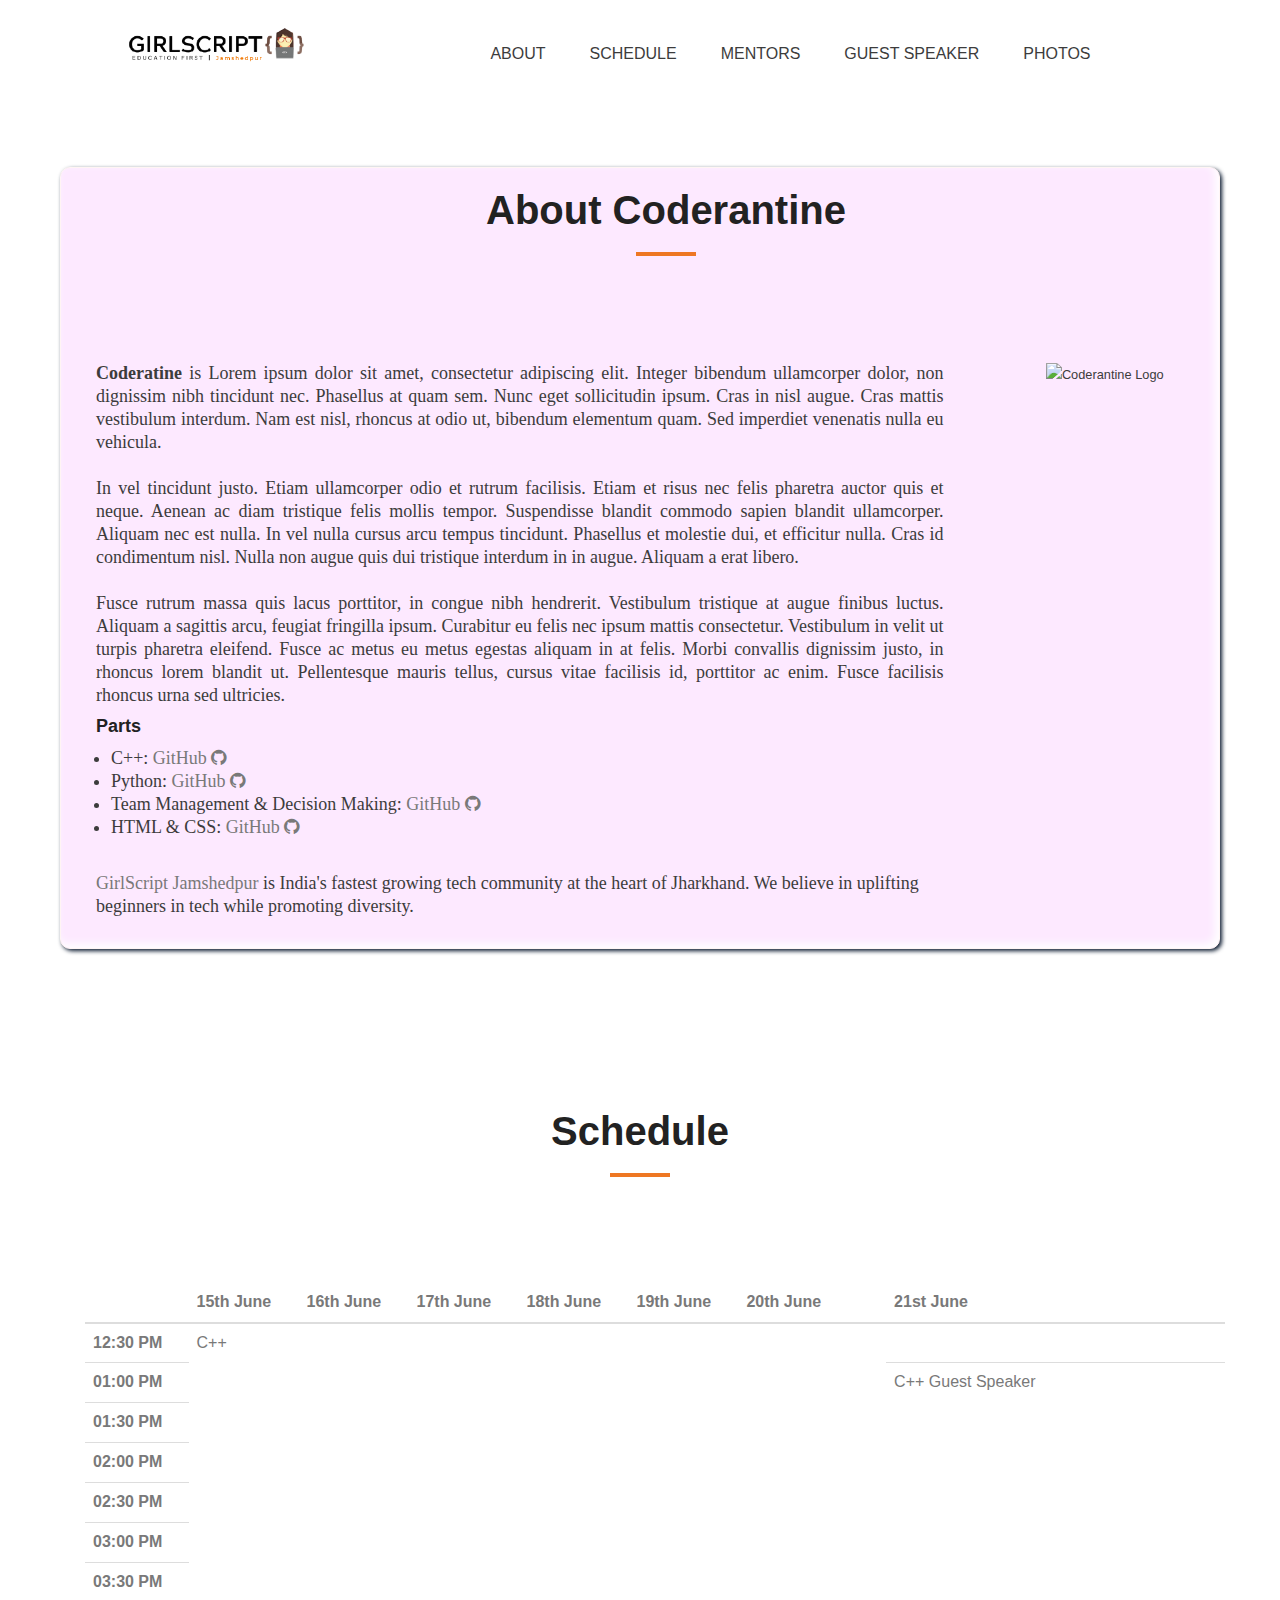
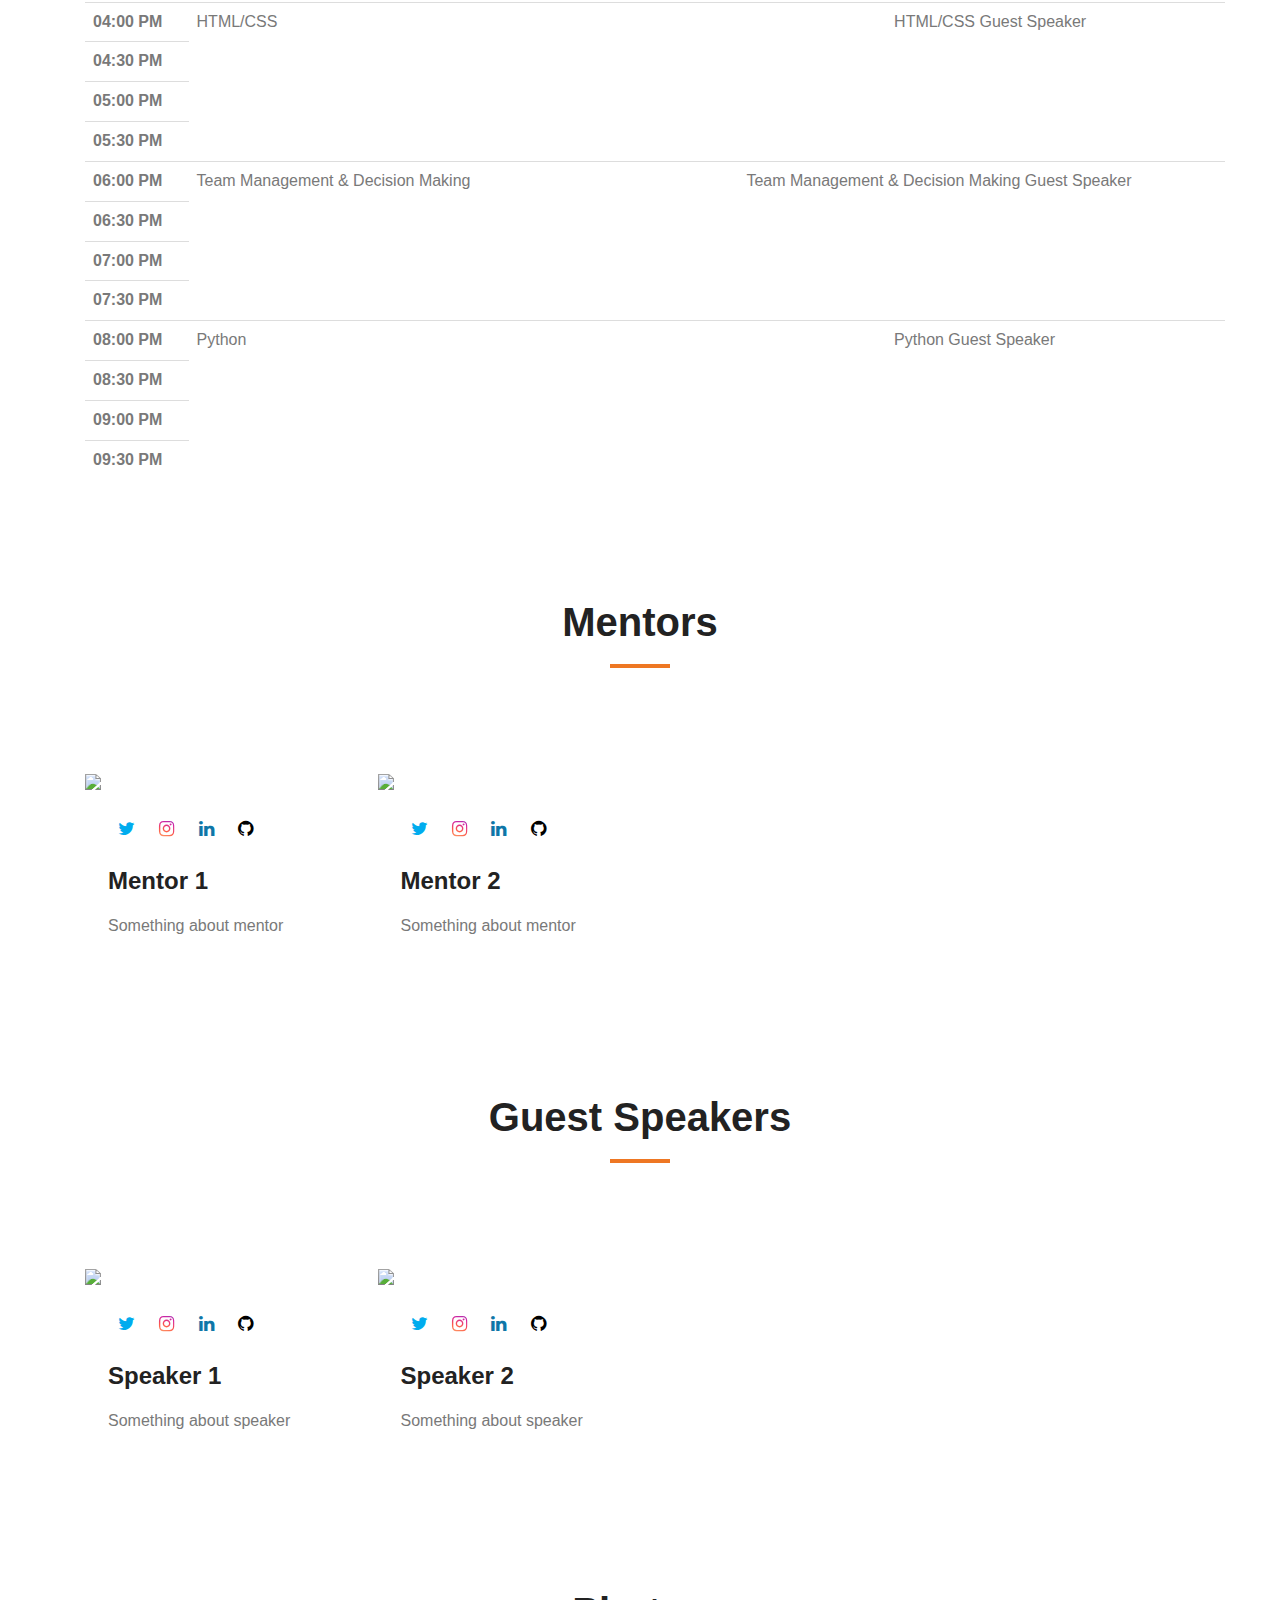
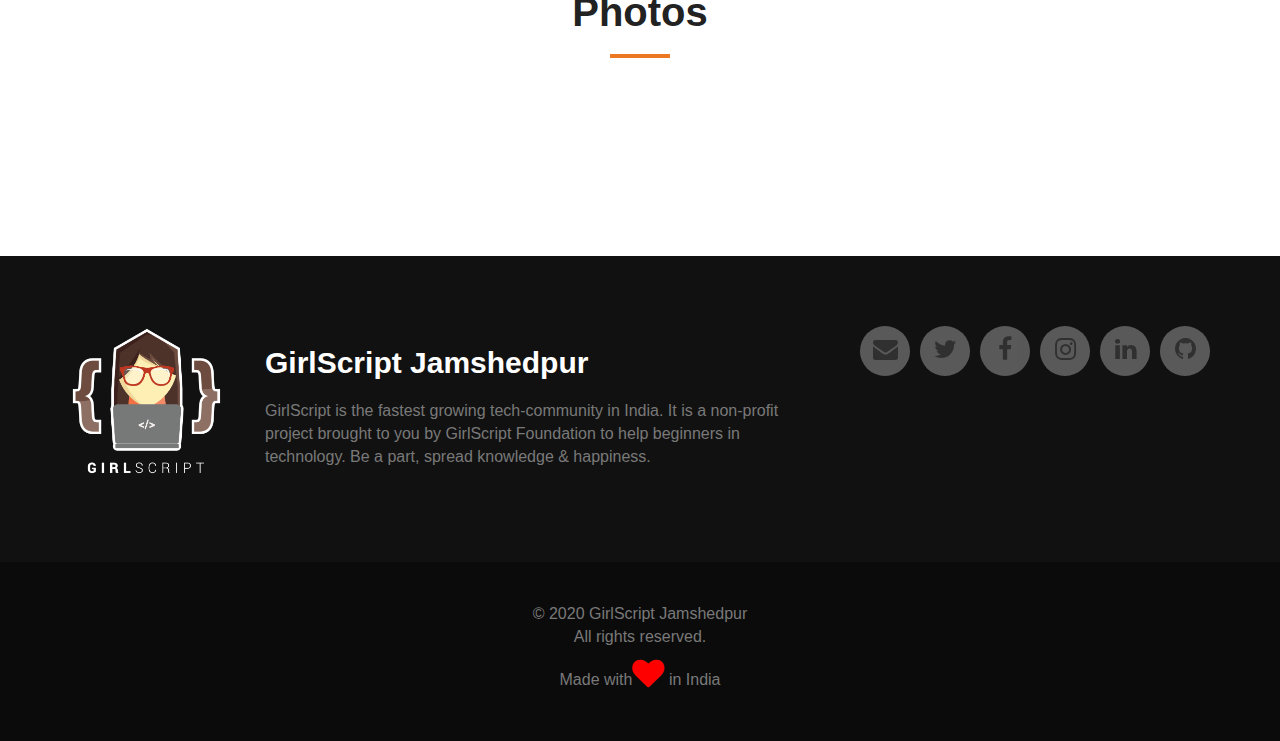
==== coderantine.html @ f7e662cd "feat: add new event page" ====
<!DOCTYPE html>
<!--
Template Name: Live Event
-->
<!--[if IE 8]> <html lang="en" class="ie8 no-js"> <![endif]-->
<!--[if IE 9]> <html lang="en" class="ie9 no-js"> <![endif]-->
<!--[if !IE]><!-->
<html lang="en">
  <!--<![endif]-->

  <head>
    <meta charset="utf-8" />
    <title>Coderantine</title>
    <meta content="width=device-width, initial-scale=1.0" name="viewport" />
    <meta
      name="keywords"
      content="Live Event, Business template, Event, party, company, Shows"
    />
    <!-- google search optimization-->
    <meta
      name="Keywords"
      content="Girlscript, Jamshedpur, girlscript Jamshedpur, girlscript foundation, gsindia, gsjamshedpur,  girlscript foundation india"
    />
    <meta
      name="viewport"
      content="width=device-width, initial-scale=1, minimum-scale=1, maximum-scale=1"
    />

    <!--style -->
    <link rel="stylesheet" type="text/css" href="css/animate.css" />
    <link rel="stylesheet" type="text/css" href="css/bootstrap.css" />
    <link rel="stylesheet" type="text/css" href="css/font-awesome.css" />
    <link rel="stylesheet" type="text/css" href="css/owl.carousel.css" />
    <link rel="stylesheet" type="text/css" href="css/owl.theme.default.css" />
    <link rel="stylesheet" type="text/css" href="css/magnific-popup.css" />
    <link rel="stylesheet" type="text/css" href="css/fonts.css" />
    <link rel="stylesheet" href="css/swiper.min.css" />
    <link rel="stylesheet" type="text/css" href="css/style.css" />

    <link
      href="https://fonts.googleapis.com/css2?family=Galada&display=swap"
      rel="stylesheet"
    />
    <!-- favicon links -->
    <link
      rel="shortcut icon"
      type="image/icon"
      href="images/header/favicon.png"
    />
  </head>

  <body>
    <!-- Header  Start -->
    <div data-scroll-index="0" style="width: 100%; float: center;">
      <div class="lv_header_wrapper">
        <div class="lv_img_overlay"></div>
        <div class="lv_top_header_wrapper">
          <div class="container">
            <div class="row">
              <div class="col-lg-6 col-md-6 col-sm-6 col-xs-6">
                <div class="responsive_main_logo">
                  <img
                    src="images/header/Jamshedpur.png"
                    alt="Logo"
                    title="GirlScript Logo"
                    height="70"
                    style="
                      position: relative;
                      margin-left: auto;
                      margin-right: auto;
                      float: left;
                    "
                  />
                </div>
              </div>
              <div class="col-lg-6 col-md-6 col-sm-6 col-xs-6">
                <button class="lv_menu_btn" style="position: absolute;">
                  <i class="fa fa-bars" aria-hidden="true"></i>
                </button>
              </div>
            </div>
          </div>
        </div>
        <div class="lv_bottom_header_wrapper">
          <div class="container">
            <div class="row">
              <div class="col-lg-2 col-md-2 col-sm-12 col-xs-12">
                <div class="event_logo_wrapper">
                  <div class="logo_wrapper">
                    <img
                      src="images/header/Jamshedpur.png"
                      alt="Logo"
                      title="GirlScript Logo"
                      height="103"
                    />
                  </div>
                </div>
              </div>
              <div class="col-lg-9 col-md-9 col-sm-12 col-xs-12">
                <div class="lv_mainmenu_wrapper">
                  <div class="lv_main_menu_wrapper">
                    <div class="lv_main_menu lv_single_index_menu">
                      <div class="logo_wrapper_inside">
                        <img
                          src="images/header/Jamshedpur.png"
                          alt="Logo"
                          title="GirlScript Logo"
                          height="103"
                        />
                      </div>
                      <div class="line-which-is-straight"></div>
                      <ul>
                        <li>
                          <a href="0">
                            ABOUT
                          </a>
                        </li>
                        <li>
                          <a href="1">
                            SCHEDULE
                          </a>
                        </li>
                        <li>
                          <a href="2">
                            MENTORS
                          </a>
                        </li>
                        <li>
                          <a href="3">
                            GUEST SPEAKER
                          </a>
                        </li>
                        <li>
                          <a href="4">
                            PHOTOS
                          </a>
                        </li>
                        <!-- <li>
                          <a href="5">
                            REGISTER NOW
                          </a>
                        </li> -->
                      </ul>
                    </div>
                  </div>
                </div>
              </div>
            </div>
          </div>
        </div>
      </div>
    </div>
    <!-- Header  End -->

    <div class="categories_sec_wrapper">
      <div class="container">
        <!-- empty container to maintain spacing -->
      </div>
    </div>

    <!-- About Coderantine -->
    <div data-scroll-index="0">
      <section class="box" id="aboutSection">
        <div class="container p-3 myDiv">
          <div
            class="col-lg-8 col-md-8 col-sm-12 col-xs-12 col-lg-offset-2 col-md-offset-2"
          >
            <div class="lv_heading_center">
              <div class="heading-wrapper">
                <h1>About Coderantine</h1>
              </div>
            </div>
          </div>
          <div class="row forScroll">
            <div
              class="col-lg-9 col-md-8 col-sm-12 mt-5 dark-mode spacing"
              style="
                font-family: Georgia, 'Times New Roman', Times, serif;
                font-size: 18px;
              "
            >
              <p class="mt-2 mb-3 fs-20px text-justify about-para">
                <strong>Coderatine</strong> is Lorem ipsum dolor sit amet,
                consectetur adipiscing elit. Integer bibendum ullamcorper dolor,
                non dignissim nibh tincidunt nec. Phasellus at quam sem. Nunc
                eget sollicitudin ipsum. Cras in nisl augue. Cras mattis
                vestibulum interdum. Nam est nisl, rhoncus at odio ut, bibendum
                elementum quam. Sed imperdiet venenatis nulla eu vehicula.
                <br /><br />
                In vel tincidunt justo. Etiam ullamcorper odio et rutrum
                facilisis. Etiam et risus nec felis pharetra auctor quis et
                neque. Aenean ac diam tristique felis mollis tempor. Suspendisse
                blandit commodo sapien blandit ullamcorper. Aliquam nec est
                nulla. In vel nulla cursus arcu tempus tincidunt. Phasellus et
                molestie dui, et efficitur nulla. Cras id condimentum nisl.
                Nulla non augue quis dui tristique interdum in in augue. Aliquam
                a erat libero.
                <br /><br />
                Fusce rutrum massa quis lacus porttitor, in congue nibh
                hendrerit. Vestibulum tristique at augue finibus luctus. Aliquam
                a sagittis arcu, feugiat fringilla ipsum. Curabitur eu felis nec
                ipsum mattis consectetur. Vestibulum in velit ut turpis pharetra
                eleifend. Fusce ac metus eu metus egestas aliquam in at felis.
                Morbi convallis dignissim justo, in rhoncus lorem blandit ut.
                Pellentesque mauris tellus, cursus vitae facilisis id, porttitor
                ac enim. Fusce facilisis rhoncus urna sed ultricies.
              </p>

              <h4>Parts</h4>

              <ul style="padding-left: 15px;">
                <li>
                  C++:
                  <a
                    href="https://github.com/girlscript-jamshedpur/Coderantine-CPP"
                  >
                    GitHub <span class="fa fa-github"></span>
                  </a>
                </li>
                <li>
                  Python:
                  <a
                    href="https://github.com/girlscript-jamshedpur/Coderantine-Python"
                  >
                    GitHub <span class="fa fa-github"></span>
                  </a>
                </li>
                <li>
                  Team Management & Decision Making:
                  <a
                    href="https://github.com/girlscript-jamshedpur/Coderantine-TeamMgmt"
                  >
                    GitHub <span class="fa fa-github"></span>
                  </a>
                </li>
                <li>
                  HTML & CSS:
                  <a
                    href="https://github.com/girlscript-jamshedpur/Coderantine-HTML-CSS"
                  >
                    GitHub <span class="fa fa-github"></span>
                  </a>
                </li>
              </ul>

              <br />
              <p
                class="about-para"
                style="
                  font-family: Georgia, 'Times New Roman', Times, serif;
                  font-size: 18px;
                "
              >
                <a href="#" class="clr-theme fw-bold">GirlScript Jamshedpur</a>
                is India's fastest growing tech community at the heart of
                Jharkhand. We believe in uplifting beginners in tech while
                promoting diversity.
              </p>
            </div>
            <div class="col-lg-3 col-md-4 col-sm-12 text-center">
              <img
                style="height: 200px; width: 200px;"
                src="./images/content/coderantine.png"
                class="mt-5 ml-2 img-logo"
                alt="Coderantine Logo"
                aria-label="Coderantine Logo"
              />
            </div>
          </div>
        </div>
      </section>
    </div>
    <!-- About Coderantine End -->

    <!-- Coderantine Schedule -->
    <div data-scroll-index="1" style="width: 100%; float: left;">
      <div class="row lv_toppadder100">
        <div
          class="col-lg-8 col-md-8 col-sm-12 col-xs-12 col-lg-offset-2 col-md-offset-2"
        >
          <div class="lv_heading_center">
            <div class="heading-wrapper">
              <h1>Schedule</h1>
            </div>
          </div>
        </div>
      </div>
    </div>
    <div class="container">
      <section class="schedule-area" id="scheduleSection">
        <div class="container schedule-container">
          <table class="table table-sm schedule-table">
            <thead>
              <tr>
                <th scope="col"></th>
                <th scope="col">15th June</th>
                <th scope="col">16th June</th>
                <th scope="col">17th June</th>
                <th scope="col">18th June</th>
                <th scope="col">19th June</th>
                <th scope="col">20th June</th>
                <th scope="col">21st June</th>
              </tr>
            </thead>
            <tbody>
              <tr>
                <th scope="row">12:30 PM</th>
                <td rowspan="4" colspan="6" class="schedule-table-earth">
                  C++
                </td>
              </tr>
              <tr>
                <th scope="row">01:00 PM</th>
                <td rowspan="3" colspan="1" class="schedule-table-venus">
                  C++ Guest Speaker
                </td>
              </tr>
              <tr>
                <th scope="row">01:30 PM</th>
              </tr>
              <tr>
                <th scope="row">02:00 PM</th>
              </tr>
              <tr>
                <th scope="row">02:30 PM</th>
              </tr>
              <tr>
                <th scope="row">03:00 PM</th>
              </tr>
              <tr>
                <th scope="row">03:30 PM</th>
              </tr>
              <tr>
                <th scope="row">04:00 PM</th>
                <td rowspan="4" colspan="6" class="schedule-table-jupiter">
                  HTML/CSS
                </td>
                <td rowspan="3" colspan="1" class="schedule-table-venus">
                  HTML/CSS Guest Speaker
                </td>
              </tr>
              <tr>
                <th scope="row">04:30 PM</th>
              </tr>
              <tr>
                <th scope="row">05:00 PM</th>
              </tr>
              <tr>
                <th scope="row">05:30 PM</th>
              </tr>
              <tr>
                <th scope="row">06:00 PM</th>
                <td rowspan="4" colspan="5" class="schedule-table-mercury">
                  Team Management & Decision Making
                </td>
                <td rowspan="3" colspan="2" class="schedule-table-venus">
                  Team Management & Decision Making Guest Speaker
                </td>
              </tr>
              <tr>
                <th scope="row">06:30 PM</th>
              </tr>
              <tr>
                <th scope="row">07:00 PM</th>
              </tr>
              <tr>
                <th scope="row">07:30 PM</th>
              </tr>
              <tr>
                <th scope="row">08:00 PM</th>
                <td rowspan="4" colspan="6" class="schedule-table-mars">
                  Python
                </td>
                <td rowspan="3" colspan="1" class="schedule-table-venus">
                  Python Guest Speaker
                </td>
              </tr>
              <tr>
                <th scope="row">08:30 PM</th>
              </tr>
              <tr>
                <th scope="row">09:00 PM</th>
              </tr>
              <tr>
                <th scope="row">09:30 PM</th>
              </tr>
            </tbody>
          </table>
        </div>
      </section>
    </div>
    <!-- Coderantine Schedule End -->

    <!-- Coderantine Mentors -->
    <div data-scroll-index="2" style="width: 100%; float: left;">
      <div class="row lv_toppadder100">
        <div
          class="col-lg-8 col-md-8 col-sm-12 col-xs-12 col-lg-offset-2 col-md-offset-2"
        >
          <div class="lv_heading_center">
            <div class="heading-wrapper">
              <h1>Mentors</h1>
            </div>
          </div>
        </div>
      </div>
    </div>
    <div class="container">
      <section class="mentors-area" id="events">
        <div class="container">
          <div class="row">
            <div class="profile-active">
              <div class="col-md-3">
                <div class="profile-wrap">
                  <div class="profile-img">
                    <img
                      src="./images/content/coderantine.png"
                      class="img-responsive"
                    />
                  </div>
                  <div class="event-content">
                    <a href="https://twitter.com/girlscript_Jsr"
                      ><span class="fa fa-twitter"></span>
                    </a>
                    <a href="https://www.instagram.com/girlscript_jamshedpur/"
                      ><span class="fa fa-instagram"></span>
                    </a>
                    <a
                      href="https://www.linkedin.com/company/girlscript-jamshedpur/"
                      ><span class="fa fa-linkedin"></span>
                    </a>
                    <a href="https://github.com/girlscript-jamshedpur"
                      ><span class="fa fa-github"></span>
                    </a>
                    <h3>Mentor 1</h3>
                    <p>
                      Something about mentor
                    </p>
                    <br />
                  </div>
                </div>
              </div>
              <div class="col-md-3">
                <div class="profile-wrap">
                  <div class="profile-img">
                    <img
                      src="./images/content/coderantine.png"
                      class="img-responsive"
                    />
                  </div>
                  <div class="event-content">
                    <a href="https://twitter.com/girlscript_Jsr"
                      ><span class="fa fa-twitter"></span>
                    </a>
                    <a href="https://www.instagram.com/girlscript_jamshedpur/"
                      ><span class="fa fa-instagram"></span>
                    </a>
                    <a
                      href="https://www.linkedin.com/company/girlscript-jamshedpur/"
                      ><span class="fa fa-linkedin"></span>
                    </a>
                    <a href="https://github.com/girlscript-jamshedpur"
                      ><span class="fa fa-github"></span>
                    </a>
                    <h3>Mentor 2</h3>
                    <p>
                      Something about mentor
                    </p>
                    <br />
                  </div>
                </div>
              </div>
            </div>
          </div>
        </div>
      </section>
    </div>
    <!-- Coderantine Mentors End-->

    <!-- Coderantine Guest Speakers -->
    <div data-scroll-index="3" style="width: 100%; float: left;">
      <div class="row lv_toppadder100">
        <div
          class="col-lg-8 col-md-8 col-sm-12 col-xs-12 col-lg-offset-2 col-md-offset-2"
        >
          <div class="lv_heading_center">
            <div class="heading-wrapper">
              <h1>Guest Speakers</h1>
            </div>
          </div>
        </div>
      </div>
    </div>
    <div class="container">
      <section class="mentors-area" id="events">
        <div class="container">
          <div class="row">
            <div class="profile-active">
              <div class="col-md-3">
                <div class="profile-wrap">
                  <div class="profile-img">
                    <img
                      src="./images/content/coderantine.png"
                      class="img-responsive"
                    />
                  </div>
                  <div class="event-content">
                    <a href="https://twitter.com/girlscript_Jsr"
                      ><span class="fa fa-twitter"></span>
                    </a>
                    <a href="https://www.instagram.com/girlscript_jamshedpur/"
                      ><span class="fa fa-instagram"></span>
                    </a>
                    <a
                      href="https://www.linkedin.com/company/girlscript-jamshedpur/"
                      ><span class="fa fa-linkedin"></span>
                    </a>
                    <a href="https://github.com/girlscript-jamshedpur"
                      ><span class="fa fa-github"></span>
                    </a>
                    <h3>Speaker 1</h3>
                    <p>
                      Something about speaker
                    </p>
                    <br />
                  </div>
                </div>
              </div>
              <div class="col-md-3">
                <div class="profile-wrap">
                  <div class="profile-img">
                    <img
                      src="./images/content/coderantine.png"
                      class="img-responsive"
                    />
                  </div>
                  <div class="event-content">
                    <a href="https://twitter.com/girlscript_Jsr"
                      ><span class="fa fa-twitter"></span>
                    </a>
                    <a href="https://www.instagram.com/girlscript_jamshedpur/"
                      ><span class="fa fa-instagram"></span>
                    </a>
                    <a
                      href="https://www.linkedin.com/company/girlscript-jamshedpur/"
                      ><span class="fa fa-linkedin"></span>
                    </a>
                    <a href="https://github.com/girlscript-jamshedpur"
                      ><span class="fa fa-github"></span>
                    </a>
                    <h3>Speaker 2</h3>
                    <p>
                      Something about speaker
                    </p>
                    <br />
                  </div>
                </div>
              </div>
            </div>
          </div>
        </div>
      </section>
    </div>
    <!-- Coderantine Guest Speakers End-->

    <!-- Photos Gallery -->
    <div data-scroll-index="4" style="width: 100%; float: left;">
      <div class="row lv_toppadder100">
        <div
          class="col-lg-8 col-md-8 col-sm-12 col-xs-12 col-lg-offset-2 col-md-offset-2"
        >
          <div class="lv_heading_center">
            <div class="heading-wrapper">
              <h1>Photos</h1>
            </div>
          </div>
        </div>
      </div>
    </div>
    <div class="container">
      <!-- Photo Carousel WIP -->
    </div>
    <!-- Photos Gallery End -->

    <br /><br /><br /><br />
    <!-- Footer Wrapper Start -->
    <div class="lv_footer_wrapper">
      <a
        href="javascript:void(0);"
        id="scroll"
        title="Scroll to Top"
        style="display: none;"
        ><span></span
      ></a>
      <div class="container">
        <div class="row">
          <div class="col-lg-2 col-md-2 col-sm-2 col-xs-10">
            <div class="lv_footer_section">
              <div class="footer_logo_wrapper">
                <img
                  src="images/header/logo-white.png"
                  alt="Logo"
                  height="150"
                />
              </div>
            </div>
          </div>
          <div class="col-lg-6 col-md-6 col-sm-6 col-xs-12">
            <div class="lv_footer_section">
              <h2 style="color: white;">GirlScript Jamshedpur</h2>
              <p>
                GirlScript is the fastest growing tech-community in India. It is
                a non-profit project brought to you by GirlScript Foundation to
                help beginners in technology. Be a part, spread knowledge &
                happiness.
              </p>
            </div>
          </div>
          <div class="col-lg-4 col-md-4 col-sm-4 col-xs-14">
            <div class="footer_social_wrapper">
              <div class="footer_social">
                <ul>
                  <li>
                    <a
                      href="https://github.com/girlscript-jamshedpur"
                      target="_blank"
                      ><i class="fa fa-github" aria-hidden="true"></i
                    ></a>
                  </li>
                  <li>
                    <a
                      href="https://www.linkedin.com/company/girlscript-jamshedpur/"
                      target="_blank"
                      ><i class="fa fa-linkedin" aria-hidden="true"></i
                    ></a>
                  </li>
                  <li>
                    <a
                      href="https://www.instagram.com/girlscript_jamshedpur/"
                      target="_blank"
                      ><i class="fa fa-instagram" aria-hidden="true"></i
                    ></a>
                  </li>
                  <li>
                    <a
                      href="https://www.facebook.com/GirlScript-Jamshedpur-102020544845019"
                      target="_blank"
                      ><i class="fa fa-facebook" aria-hidden="true"></i
                    ></a>
                  </li>
                  <li>
                    <a href="https://twitter.com/girlscript_Jsr" target="_blank"
                      ><i class="fa fa-twitter" aria-hidden="true"></i
                    ></a>
                  </li>
                  <li>
                    <a href="mailto:girlscriptjsr@gmail.com" target="_blank"
                      ><i class="fa fa-envelope" aria-hidden="true"></i
                    ></a>
                  </li>
                </ul>
              </div>
            </div>
          </div>
        </div>
      </div>
    </div>
    <div class="footer_botton_wrapper">
      <div class="container" style="padding-bottom: 40px;">
        <div class="row">
          <div
            class="col-lg-12 col-md-12 col-sm-12 col-xs-12"
            style="padding-top: 40px;"
          >
            <p class="text-center">
              © 2020 GirlScript Jamshedpur<br />All rights reserved.
            </p>
            <p class="text-center">
              Made with<i
                style="color: red;"
                class="fa fa-heart fa-2x"
                aria-hidden="true"
              ></i>
              in India
            </p>
          </div>
        </div>
      </div>
    </div>
    <!-- Footer Wrapper End -->
    <!--main js file start-->
    <script type="text/javascript" src="js/jquery.js"></script>
    <script type="text/javascript" src="js/bootstrap.js"></script>
    <script type="text/javascript" src="js/owl.carousel.js"></script>
    <script type="text/javascript" src="js/modernizr.js"></script>
    <script type="text/javascript" src="js/jquery.magnific-popup.js"></script>
    <script type="text/javascript" src="js/smoothscroll.js"></script>
    <script type="text/javascript" src="js/custom.js"></script>
    <script type="text/javascript" src="js/swiper.min.js"></script>
    <script>
      $(function () {
        $.scrollIt();
      });
    </script>
    <script>
      // Initialize and add the map
      function initMap() {
        var gs_pune = { lat: 18.5853956, lng: 73.9747959 };
        // The map, centered at GirlScript Foundation India
        var map = new google.maps.Map(document.getElementById("map"), {
          zoom: 15.38,
          center: gs_pune,
        });
        // The marker, positioned at GirlScript Foundation India
        var marker = new google.maps.Marker({ position: gs_pune, map: map });
      }
    </script>
    <script
      async
      defer
      src="https://maps.googleapis.com/maps/api/js?key=AIzaSyCNuHy89eyPeeFK_fXVKIV7wzavokkUqmA&callback=initMap"
    ></script>
    <script>
      var swiper = new Swiper(".swiper-container", {
        effect: "coverflow",
        grabCursor: true,
        centeredSlides: true,
        slidesPerView: "auto",
        coverflowEffect: {
          rotate: 50,
          stretch: 0,
          depth: 100,
          modifier: 1,
          slideShadows: true,
        },
        pagination: {
          el: ".swiper-pagination",
        },
        navigation: {
          nextEl: ".swiper-button-next",
          prevEl: ".swiper-button-prev",
        },
      });
    </script>
  </body>
</html>
---- css/fonts.css ----
/*-- open sans--*/

/* cyrillic-ext */

@font-face {
    font-family: 'Open Sans';
    font-style: normal;
    font-weight: 300;
    src: local('Open Sans Light'), local('OpenSans-Light'), url(https://fonts.gstatic.com/s/opensans/v14/DXI1ORHCpsQm3Vp6mXoaTa-j2U0lmluP9RWlSytm3ho.woff2) format('woff2');
    unicode-range: U+0460-052F, U+20B4, U+2DE0-2DFF, U+A640-A69F;
}

/* cyrillic */

@font-face {
    font-family: 'Open Sans';
    font-style: normal;
    font-weight: 300;
    src: local('Open Sans Light'), local('OpenSans-Light'), url(https://fonts.gstatic.com/s/opensans/v14/DXI1ORHCpsQm3Vp6mXoaTZX5f-9o1vgP2EXwfjgl7AY.woff2) format('woff2');
    unicode-range: U+0400-045F, U+0490-0491, U+04B0-04B1, U+2116;
}

/* greek-ext */

@font-face {
    font-family: 'Open Sans';
    font-style: normal;
    font-weight: 300;
    src: local('Open Sans Light'), local('OpenSans-Light'), url(https://fonts.gstatic.com/s/opensans/v14/DXI1ORHCpsQm3Vp6mXoaTRWV49_lSm1NYrwo-zkhivY.woff2) format('woff2');
    unicode-range: U+1F00-1FFF;
}

/* greek */

@font-face {
    font-family: 'Open Sans';
    font-style: normal;
    font-weight: 300;
    src: local('Open Sans Light'), local('OpenSans-Light'), url(https://fonts.gstatic.com/s/opensans/v14/DXI1ORHCpsQm3Vp6mXoaTaaRobkAwv3vxw3jMhVENGA.woff2) format('woff2');
    unicode-range: U+0370-03FF;
}

/* vietnamese */

@font-face {
    font-family: 'Open Sans';
    font-style: normal;
    font-weight: 300;
    src: local('Open Sans Light'), local('OpenSans-Light'), url(https://fonts.gstatic.com/s/opensans/v14/DXI1ORHCpsQm3Vp6mXoaTf8zf_FOSsgRmwsS7Aa9k2w.woff2) format('woff2');
    unicode-range: U+0102-0103, U+1EA0-1EF9, U+20AB;
}

/* latin-ext */

@font-face {
    font-family: 'Open Sans';
    font-style: normal;
    font-weight: 300;
    src: local('Open Sans Light'), local('OpenSans-Light'), url(https://fonts.gstatic.com/s/opensans/v14/DXI1ORHCpsQm3Vp6mXoaTT0LW-43aMEzIO6XUTLjad8.woff2) format('woff2');
    unicode-range: U+0100-024F, U+1E00-1EFF, U+20A0-20AB, U+20AD-20CF, U+2C60-2C7F, U+A720-A7FF;
}

/* latin */

@font-face {
    font-family: 'Open Sans';
    font-style: normal;
    font-weight: 300;
    src: local('Open Sans Light'), local('OpenSans-Light'), url(https://fonts.gstatic.com/s/opensans/v14/DXI1ORHCpsQm3Vp6mXoaTegdm0LZdjqr5-oayXSOefg.woff2) format('woff2');
    unicode-range: U+0000-00FF, U+0131, U+0152-0153, U+02C6, U+02DA, U+02DC, U+2000-206F, U+2074, U+20AC, U+2212, U+2215;
}

/*-- raleway --*/

/* latin-ext */

@font-face {
    font-family: 'Raleway';
    font-style: normal;
    font-weight: 300;
    src: local('Raleway Light'), local('Raleway-Light'), url(https://fonts.gstatic.com/s/raleway/v11/ZKwULyCG95tk6mOqHQfRBCEAvth_LlrfE80CYdSH47w.woff2) format('woff2');
    unicode-range: U+0100-024F, U+1E00-1EFF, U+20A0-20AB, U+20AD-20CF, U+2C60-2C7F, U+A720-A7FF;
}

/* latin */

@font-face {
    font-family: 'Raleway';
    font-style: normal;
    font-weight: 300;
    src: local('Raleway Light'), local('Raleway-Light'), url(https://fonts.gstatic.com/s/raleway/v11/-_Ctzj9b56b8RgXW8FArifk_vArhqVIZ0nv9q090hN8.woff2) format('woff2');
    unicode-range: U+0000-00FF, U+0131, U+0152-0153, U+02C6, U+02DA, U+02DC, U+2000-206F, U+2074, U+20AC, U+2212, U+2215;
}
---- css/style.css ----
:root{
  --bg: #fff;
  --orange: #ee7723;
  --inside: #fde9ff;
  --shadow: #0a192f;
  --light: #fff5f4;
  --menu-text: #ee7723;
  --black: #3c3c3c;
  --white: #fff;
  --grey: #d7d7d7;
}

* {
  transition: all 0.5s ease-in-out;
}
/*--------- Body Strat -------*/

body,
html {
    font-family: 'Lato', sans-serif;
    font-size: 16px;
    line-height: 23px;
    color: #797979;
    overflow-x: hidden;
}

/*---------- Custom Css Start -------*/

a {
    color: #797979;
    text-decoration: none;
}

a:hover,
a:focus {
    color: #707070;
    text-decoration: none;
}

a:focus {
    outline: none;
}

h1,
h2,
h3,
h4,
h5,
h6,
.h1,
.h2,
.h3,
.h4,
.h5,
.h6 {
    font-family: 'Montserrat Alternates', sans-serif;
    line-height: 1.1;
    font-weight: 700;
    color: #222222;
}

input,
select,
button {
    outline: none;
}

input:focus,
select:focus,
button:focus {
    outline: none;
    box-shadow: none;
}

textarea {
    outline: none;
}

textarea:focus {
    outline: none;
    box-shadow: none;
}

.lv_toppadder10 {
    padding-top: 10px;
}

.lv_toppadder20 {
    padding-top: 20px;
}

.lv_toppadder30 {
    padding-top: 30px;
}

.lv_toppadder40 {
    padding-top: 40px;
}

.lv_toppadder50 {
    padding-top: 50px;
}

.lv_toppadder60 {
    padding-top: 60px;
}

.lv_toppadder70 {
    padding-top: 70px;
}

.lv_toppadder80 {
    padding-top: 80px;
}

.lv_toppadder90 {
    padding-top: 90px;
}

.lv_toppadder100 {
    padding-top: 100px;
}

.lv_bottompadder10 {
    padding-bottom: 10px;
}

.lv_bottompadder20 {
    padding-bottom: 20px;
}

.lv_bottompadder30 {
    padding-bottom: 30px;
}

.lv_bottompadder40 {
    padding-bottom: 40px;
}

.lv_bottompadder50 {
    padding-bottom: 50px;
}

.lv_bottompadder60 {
    padding-bottom: 60px;
}

.lv_bottompadder70 {
    padding-bottom: 70px;
}

.lv_bottompadder80 {
    padding-bottom: 80px;
}

.lv_bottompadder90 {
    padding-bottom: 90px;
}

.lv_bottompadder100 {
    padding-bottom: 100px;
}

/*-- Preloader css start --*/

#preloader {
    background-color:black;
    width: 100%;
    height: 100%;

    position: absolute;
    z-index: 2147483647;

}
.gsjsr {

    width: 200px;
    height: 200px;
  }
  .gsjsr .img img {
    transform: translate(40px,237px);
    width: 200px;
    height: 200px;
  }
  .gsjsr .svg {

   /* transform: translate(500px, 30px); */
    width: 280px;
    height: 280px;
  }

  /*.credits footer {
    position: absolute;
    bottom: 0;position: absolute;
    /*right: 5px;
    text-align: right;
    font-size: 0.6em;
    text-transform: uppercase;
    letter-spacing: 2px;
    color: #ee7723;
  }
  .credits footer p {
    border: none;
    padding: 0;
  }
  .credits footer p strong {
    font-size: 2em;
    text-decoration: none;
  }
  .credits footer p strong:hover {
    color: #ff0909;
    transition: all .4s ease-in-out;
    font-weight: 1500;
    font-size: 4em;
  }
  .credits footer a {
    color: #ee7723;
    text-decoration: none;
    transition: all .4s ease-in-out;
  }
  .credits footer a:hover {
    color: #ff2222;
    font-weight: 900;
    font-size: 1.5em;
  }
*/
#status {
    background-position: center center;
    background-repeat: no-repeat;
    height: auto;
    position: absolute;
    left: 50%;
    top: 50%;
    transform: translate(20%, -50%);
    -webkit-transform: translate(-50%, -60%);
    -ms-transform: translate(-20%, -50%);
    -moz-transform: translate(-50%, -50%);
    -o-transform: translate(-50%, -50%);
}

/*#status img {}*/

/*-- Header Css Start --*/

.lv_header_wrapper {
    float: left;
    width: 100%;
    background: var(--bg);
    position: relative;
    background-attachment: fixed;
    background-size: cover;
    background-position: center center;
    background-repeat: no-repeat;
}

@media only screen and (max-width: 767px) {
    .lv_header_wrapper {
        z-index: 1000;
    }
}

.lv_img_overlay {
    position: absolute;
    top: 0%;
    left: 0%;
    right: 0%;
    bottom: 0%;
    background: var(--bg);
}

.lv_top_header_wrapper {
    float: left;
    width: 100%;
    padding: 0px 30px;
}

.lv_share_info_wrapper {
    float: right;
    width: auto;
}

.lv_share_info_wrapper ul {
    float: left;
    width: 100%;
    margin: 0px;
    padding: 0px;
}

.lv_share_info_wrapper ul li {
    list-style: none;
    float: left;
    width: auto;
    margin-left: 40px;
}

.lv_share_info_wrapper ul li:first-child {
    margin-left: 0px;
}

.lv_share_info_wrapper ul li .lv_header_icon {
    float: left;
    width: 70px;
    height: 70px;
    border: 2px dashed #696969;
    border-radius: 100%;
    line-height: 68px;
    text-align: center;
    margin-right: 20px;
}

.lv_share_info_wrapper ul li p {
    float: left;
    width: auto;
    margin: 10px 0px 0px 0px;
    font-size: 14px;
    color: #ffffff;
}

.lv_share_info_wrapper ul li p a {
    float: left;
    width: auto;
    color: #ffffff;
}

.lv_bottom_header_wrapper {
    float: left;
    width: 100%;
    background-color: rgba(255, 255, 255, 0.12);
    z-index: 1;
    position: relative;
}

.lv_mainmenu_wrapper {
    float: right;
    right: 0;
}

.lv_main_menu ul {
    float: left;
    width: 100%;
    margin: 0px;
    padding: 0px;
    align-items: center;
    justify-content: center;
}

.lv_main_menu ul li {
    list-style: none;
    float: left;
    width: auto;
}

.lv_main_menu ul li a {
    float: left;
    padding: 4px 4px;
    color: var(--black);
    font-size: 1em;
    border: 2px solid transparent;
    -webkit-transition: all 0.5s;
    -o-transition: all 0.5s;
    -ms-transition: all 0.5s;
    -moz-transition: all 0.5s;
    transition: all 0.5s;
    padding: 40px 20px 40px 20px;
}

.lv_main_menu ul li a:hover,
.lv_main_menu ul li a.active {
    background: var(--orange);
    color: var(--bg);
    -webkit-transition: all 0.5s;
    -o-transition: all 0.5s;
    -ms-transition: all 0.5s;
    -moz-transition: all 0.5s;
    transition: all 0.5s;
}

.lv_menu_btn {
    display: none;
}

#search_button i {
    color: #000000;
}

.menu_fixed {
    position: fixed;
    z-index: 1000;
    padding: 0px 0px;
    top: 0;
    background-color: var(--bg);
    -o-box-shadow: 0px 0px 25px -10px;
    -ms-box-shadow: 0px 0px 25px -10px;
    -moz-box-shadow: 0px 0px 25px -10px;
    -webkit-box-shadow: 0px 0px 25px -10px;
    box-shadow: 0px 0px 25px -10px;
}

.lv_search_bar {
    float: left;
    width: auto;
    text-align: center;
    padding: 31px 0px;
    color: #ffffff;
    font-size: 16px;
    cursor: pointer;
}

.lv_search_box {
    position: absolute;
    top: 100%;
    padding: 20px;
    display: inline-block;
    border-radius: 0px;
    -webkit-box-shadow: 0px 2px 7px -3px rgba(0, 0, 0, 0.5);
    -moz-box-shadow: 0px 2px 7px -3px rgba(0, 0, 0, 0.5);
    -o-box-shadow: 0px 2px 7px -3px rgba(0, 0, 0, 0.5);
    -ms-box-shadow: 0px 2px 7px -3px rgba(0, 0, 0, 0.5);
    box-shadow: 0px 5px 8px -5px rgba(0, 0, 0, 0.5);
    background-color: #ffffff;
    display: none;
    z-index: 1000;
    left: 52%;
}

.lv_search_box input {
    float: left;
    width: calc(100% - 45px);
    padding: 0px 10px;
    height: 45px;
    border: 1px solid #e1e1e1;
    border-right: 0px;
}

.lv_search_box button {
    width: 45px;
    height: 45px;
    border: 1px solid #e1e1e1;
    border-left: none;
    background-color: #ffffff;
    text-align: center;
    padding: 0px;
    -webkit-transition: all 0.5s;
    -o-transition: all 0.5s;
    -ms-transition: all 0.5s;
    -moz-transition: all 0.5s;
    transition: all 0.5s;
}

.lv_search_box button:hover {
    color: #ffffff;
    background: #31a2f0;
    border-color: #31a2f0;
    -webkit-transition: all 0.5s;
    -o-transition: all 0.5s;
    -ms-transition: all 0.5s;
    -moz-transition: all 0.5s;
    transition: all 0.5s;
}

.lv_bottom_header_wrapper .lv_btn {
    padding-left: 70px;
}

.lv_bottom_header_wrapper .lv_btn a:hover {
    color: #ffffff;
}

.submit_btn {
    float: right;
}

.submit_btn li {
    list-style: none;
}

.submit_btn li a {
    float: left;
    width: 70px;
    height: 70px;
    border-radius: 100%;
    border: none;
    background: #ff414c;
    color: #fff;
    text-align: center;
    line-height: 65px;
    position: relative;
    top: 70px;
    z-index: 1000 !important;
    margin-right: -120px;
}

.submit_btn i {
    font-size: 30px;
}

@media only screen and (max-width: 1300px) {
    .submit_btn li a {
        margin-right: 0;
    }
}

@media only screen and (max-width: 991px) {
    .lv_bottom_header_wrapper .lv_btn {
        width: calc(100% - 40px);
    }
    .lv_search_bar {
        float: right;
        margin-top: 0;
    }
    .lv_search_box {
        margin-right: 15px;
    }
    #search_button {
        float: left;
    }
    .lv_btn {
        text-align: right;
    }
    .search_btn_wrapper {
        text-align: none !important;
    }
    .search_btn_btn {
        display: block !important;
    }
}

.lv_main_menu .logo_wrapper_inside {display: none;}
@media only screen and (max-width: 767px) {
    .lv_main_menu .logo_wrapper_inside{
      display: inline-block;
      position: absolute;
      width: auto;
      top:0;
    }
    .lv_main_menu .line-which-is-straight{
      border: 2px solid var(--orange);
      width: 100%;
      height: 2px;
      position: absolute;
      top:0;
    }
}
@media only screen and (max-width: 767px) {
    .lv_main_menu {
      display: flex;
      justify-content: center;
      align-items: center;
      margin-top: 6em;
    }
    .lv_main_menu ul {
      margin-top: 2em;
    }
    .lv_main_menu ul li a {
        color: var(--menu-text);
        padding: 13px 15px;
        font-size: 1em;
        margin: 21px 0px;
    }
}

@media only screen and (max-width: 1199px) {
    .lv_search_bar {
        left: 0;
    }
}

.lv_main_menu ul li a i {display: inline; font-size: 1.2em;}
@media only screen and (min-width: 767px) {
    .lv_main_menu ul li a i {
      display: none;
    }
}

@media only screen and (min-width: 767px) and (max-width: 1199px) {
    .lv_main_menu ul li a {
        padding-top: 40px !important;
        padding-bottom: 40px !important;
    }
}

/*-- Button Css Start --*/

.lv_btn {
    margin-top: 20px;
    float: left;
}

.lv_btn a {
    display: inline-block;
    width: auto;
    min-width: 150px;
    height: 46px;
    line-height: 43px;
    font-size: 14px;
    color: #ffffff;
    text-transform: uppercase;
    font-weight: bold;
    background-color: var(--orange);
    box-shadow: 0px 1px 20px 0px rgba(0, 0, 0, 0.10);
    text-align: center;
    border-radius: 50px;
    padding: 0px 30px;
    -webkit-transition: all 0.5s;
    -o-transition: all 0.5s;
    -ms-transition: all 0.5s;
    -moz-transition: all 0.5s;
    transition: all 0.5s;
}

.lv_btn a:hover {
    color: #000000 !important;
    background: transparent;
    box-shadow: 0px 1px 20px 0px rgba(0, 0, 0, 0.10);
    -webkit-transition: all 0.5s;
    -o-transition: all 0.5s;
    -ms-transition: all 0.5s;
    -moz-transition: all 0.5s;
    transition: all 0.5s;
}

.lv_btn a i {
    padding-right: 5px;
}

.lv_btn a.btn_2 {
    display: inline-block;
    width: auto;
    min-width: 150px;
    height: 46px;
    line-height: 43px;
    font-size: 14px;
    color: #222222;
    background: transparent;
    box-shadow: 0px 1px 20px 0px rgba(0, 0, 0, 0.10);
    text-transform: uppercase;
    font-weight: bold;
    text-align: center;
    border-radius: 50px;
    -webkit-transition: all 0.5s;
    -o-transition: all 0.5s;
    -ms-transition: all 0.5s;
    -moz-transition: all 0.5s;
    transition: all 0.5s;
}

.lv_btn a.btn_2:hover {
    color: #fff !important;
    background: var(--orange);
    -webkit-transition: all 0.5s;
    -o-transition: all 0.5s;
    -ms-transition: all 0.5s;
    -moz-transition: all 0.5s;
    transition: all 0.5s;
}

.lv_btn button {
    width: auto;
    min-width: 150px;
    height: 46px;
    line-height: 43px;
    font-size: 14px;
    color: #000000;
    text-transform: uppercase;
    font-weight: bold;
    background: #fff;
    text-align: center;
    border-radius: 50px;
    padding: 0px 30px;
    -webkit-transition: all 0.5s;
    -o-transition: all 0.5s;
    -ms-transition: all 0.5s;
    -moz-transition: all 0.5s;
    transition: all 0.5s;
    border: 2px solid transparent;
    box-shadow: 0px 1px 20px 0px rgba(0, 0, 0, 0.10);
}

.lv_btn button:hover {
    color: #fff;
    background: transparent;
    border: 2px solid #fff;
    -webkit-transition: all 0.5s;
    -o-transition: all 0.5s;
    -ms-transition: all 0.5s;
    -moz-transition: all 0.5s;
    transition: all 0.5s;
}

.about_btn {
    display: inline-block;
}

@media only screen and (min-width: 768px) {
    .lv_top_header_wrapper {
        display: none;
    }
}

@media only screen and (max-width: 767px) {
    .logo_wrapper img {
        display: none;
    }
    .responsive_main_logo {
        padding-top: 10px;
        padding-bottom: 10px;
        padding-left: 5%;
    }
}

@media only screen and (min-width: 768px) and (max-width: 991px) {
    .event_logo_wrapper {
        text-align: center;
    }
    .logo_wrapper {
        display: inline-block;
    }
}

/* sliderfive */

.tp-banner-five .tp-caption {
    color: #ffffff;
    letter-spacing: 3px;
}

.tp-banner-five .large-text {
    font-size: 60px;
    font-weight: 400;
}

.tp-banner-five .small-text {
    font-size: 20px;
    font-weight: 300;
    letter-spacing: 7px;
    word-spacing: 5px;
    text-transform: uppercase;
}

.tp-banner-five .link-button a {
    margin-right: 6px;
}

.tp-banner-five .link-button a:last-child {
    margin-right: 0;
}

.tp-banner-five .link-button .btn-primary,
.tp-banner-five .link-button .btn-white {
    padding: 13px 34px;
    border-radius: 25px;
    letter-spacing: 0;
    border: 0;
}

.tp-banner-five .link-button .btn-primary {
    background-color: #31aae2;
    color: #ffffff;
}

.tp-banner-five .link-button .btn-primary:hover {
    color: #313131;
}

.tp-banner-five .link-button .btn-white {
    background-color: #ffffff;
    color: #31aae2;
}

.tp-banner-five .link-button .btn-white:hover {
    background-color: #31aae2;
    color: #313131;
}

/*--------- slidersix section start---------*/

.slide1 {
    position: relative;
    font-size: 50px;
    font-family: 'Montserrat Alternates', sans-serif;
}

.slide1:before {
    content: "";
    border: 2px solid #31a2f0;
    position: absolute;
    height: 50px;
    top: -15px;
    left: -20px;
}

.slide2 {
    font-size: 40px;
    font-family: 'Montserrat Alternates', sans-serif;
}

.slide2:after {
    content: "";
    border: 2px solid #31a2f0;
    width: 62%;
    display: block;
    float: right !important;
    margin-top: 20px;
}

.slider_btn1 a:hover {
    color: #fff !important;
}

.link-button p {
    float: left;
    margin-top: 40px;
    margin-right: 30px;
}

.link-button a {
    color: #fff;
}

.link-button a:hover {
    color: #31a2f0;
}

@media only screen and (max-width: 767px) {
    .slide1:before {
        display: none;
    }
    .slide2:after {
        display: none;
    }
}

@media only screen and (max-width: 991px) {
    .link-button p {
        margin-top: 50px;
    }
}

/*--------- slidersix section end---------*/

/*-- Logo Jamshedpur css Start --*/

.lv_timer_wrapper {
    background: url('../images/content/event_bg.jpg') 50% 0 repeat-y;
    top: 0;
    left: 0;
    width: 100%;
    height: 100%;
    margin: 0px;
    padding: 0px;
    background-position: center 0;
    background-size: cover;
    float: left;
    text-align: center;
    text-transform: capitalize;
    position: relative;
}

.overlay {
    background: rgba(0, 0, 0, 0.8);
    padding-top: 150px;
    padding-bottom: 100px;
}

.scroll_down {
    margin-top: 240px;
}

.scroll_down a {
    color: #fff;
}

.lv_timer_info {
    float: left;
    width: 100%;
    text-align: center;
    }

.lv_timer_info h1 {
    float: left;
    width: 100%;
    color: #fff;
    font-size: 50px;
    margin-bottom: 20px;
    margin-top: 0px;
}

.lv_timer_info p {
    float: left;
    width: 100%;
    color: #fff;
    font-size: 24px;
    letter-spacing: 6px;
    position: relative;
    padding-bottom: 35px;
    margin-bottom: 40px;
}

.lv_timer_box {
    float: left;
    width: 100%;
}

.lv_timer_box p {
    text-align: center;
    font-size: 60px;
}

#clockdiv {
    color: #000000;
    display: inline-block;
    font-weight: 100;
    text-align: center;
    font-size: 70px;
    background: rgba(0, 0, 0, 0.27);
    width: 100%;
    padding-bottom: 80px;
}

#clockdiv>div {
    padding: 0px;
    border-radius: 10px;
    background: transparent;
    display: inline-block;
    margin: 0px 10px;
    position: relative;
}

#clockdiv>div:after {
    content: "";
    position: absolute;
    top: 50%;
    background: url(../images/content/timerdot.png);
    right: -18px;
    height: 30px;
    width: 7px;
    background-repeat: no-repeat;
    margin-top: 20px;
}

#clockdiv>div:last-child:after {
    display: none;
}

#clockdiv div>span {
    font-family: 'Oswald', sans-serif;
    padding: 0px;
    border-radius: 100%;
    display: inline-block;
    width: 135px;
    height: 135px;
    line-height: 135px;
    position: relative;
    background: var(--orange);
    color: #fff;
    margin-top: 100px;
    box-shadow: 0px 5px 30px 5px rgba(255, 255, 255, 0.32);
}

@media only screen and (max-width: 767px) {
    #clockdiv div>span {
        margin-top: 0;
    }
    .scroll_down {
        margin-top: 150px;
    }
}

.smalltext {
    padding-top: 15px;
    font-size: 16px;
    color: #fff;
}

/*-- categories section start --*/

.category1_wrapper {
    text-align: center;
}

.category1 {
    padding: 40px 20px 20px 20px;
    display: inline-block;
    width: 100%;
    margin-top: 100px;
    padding-bottom: 60px;
    -webkit-transition: all 0.5s;
    -o-transition: all 0.5s;
    -ms-transition: all 0.5s;
    -moz-transition: all 0.5s;
    transition: all 0.5s;
    box-shadow: 0px 1px 20px 0px rgba(0, 0, 0, 0.10);
    border-radius: 5px;
    height: 350px;
}

.category1:hover {
    box-shadow: 0px 1px 20px 0px rgba(0, 0, 0, 0.10),
                inset -4px -4px 8px var(--grey);
    background: var(--bg);
    cursor: pointer;
    color:black;
    opacity: 0.7;
    -webkit-transition: all 0.5s;
    -o-transition: all 0.5s;
    -ms-transition: all 0.5s;
    -moz-transition: all 0.5s;
    transition: all 0.5s;
}

.category1 img {
    padding-top: 60px;
}

.category1 h3 {
    font-size: 20px;

}

/*--about section --*/
.box{
  margin: 60px;
  padding: 20px;
  background: var(--inside);
  box-shadow: 2px 2px 4px var(--shadow),
              inset -4px -4px 8px var(--bg);
  border-radius: 10px;
  border: 1px solid var(--light);
}
#aboutSection .forScroll {
  font-size: 0.8em;
  font-family: Montserrat, sans-serif;
  color: var(--black);
}
/*-- categories section end --*/

/*-- Heading Css Start --*/

.lv_heading_center {
    float: left;
    width: 100%;
    margin-bottom: 80px;
    text-align: center;
    text-transform: capitalize;
}

.lv_heading_center h1 {
    display: inline-block;
    width: 100%;
    margin: 0px;
    font-size: 40px;
    padding-bottom: 20px;
    position: relative;
    margin-bottom: 30px;
}

.lv_heading_center h1:after {
    position: absolute;
    content: "";
    top: 100%;
    left: 0;
    right: 0;
    margin: 0px auto;
    height: 4px;
    width: 60px;
    background: var(--orange);
}

.lv_heading_center p {
    float: left;
    width: 100%;
    margin: 0px;
}

.lv_heading_left {
    margin-bottom: 30px;
    text-transform: capitalize;
}

.lv_heading_left h1 {
    margin: 0px;
    font-size: 40px;
    padding-bottom: 20px;
    position: relative;
}

.lv_heading_left h1:after {
    position: absolute;
    content: "";
    top: 100%;
    left: 0;
    right: 100%;
    margin: 0px auto;
    height: 4px;
    width: 60px;
    background: var(--orange);
}

.lv_heading_right {
    float: right;
    width: 100%;
    margin-bottom: 30px;
    text-align: right;
    text-transform: capitalize;
}

.lv_heading_right h1 {
    float: right;
    width: 100%;
    margin: 0px;
    font-size: 40px;
    padding-bottom: 20px;
    position: relative;
}

.lv_heading_right h1:after {
    position: absolute;
    content: "";
    bottom: 0px;
    right: 0px;
    height: 4px;
    width: 60px;
    background: -ms-linear-gradient(left, #6E65DE 0%, #30A3F0 100%);
    background: -moz-linear-gradient(left, #6E65DE 0%, #30A3F0 100%);
    background: -o-linear-gradient(left, #6E65DE 0%, #30A3F0 100%);
    background: -webkit-gradient(linear, left top, right top, color-stop(0, #6E65DE), color-stop(100, #30A3F0));
    background: -webkit-linear-gradient(left, #6E65DE 0%, #30A3F0 100%);
    background: linear-gradient(to right, #6E65DE 0%, #30A3F0 100%);
}

.carousel-inner p {
    color: #000000;
    font-size: 16px;
    font-weight: 500 !important;
}

@media only screen and (min-width: 991px) {
    .testimonial_heading_wrapper h1 {
        text-align: left;
    }
    .testimonial_heading_wrapper h1:after {
        right: 100%;
    }
    .lv_testimonial_info {
        text-align: left !important;
    }
    #quote-carousel .carousel-indicators {
        top: -95px !important;
        left: 40%;
    }
    .text-center {
        text-align: left;
    }
    #quote-carousel {
        padding-left: 0 !important;
    }
}

/*-- About css Start --*/

.lv_about_wrapper {
    width: 100%;
    background-image:#fff;
    background-size: cover;
    background-position: center center;
    background-repeat: no-repeat;
    text-align: center;
}

.lv_about_wrapper .lv_btn a {
    margin-right: 15px;
}

.lv_about_info {
    float: left;
    width: 100%;
}

.lv_about_info span {
    float: left;
    width: 100%;
    font-size: 20px;
    color: #222222;
    margin-bottom: 20px;
    font-family: 'Montserrat Alternates', sans-serif;
}

.lv_about_info p {
    float: left;
    width: 100%;
}

.about_heading_wrapper h1:after {
    position: absolute;
    content: "";
    top: 100%;
    left: 0;
    right: 0;
    margin: 0px auto;
    height: 4px;
    width: 60px;
    font-size: 50px;
    background: var(--orange);
}

.lv_event_schedule {
    float: left;
    width: 100%;
}

.lv_event_schedule ul {
    float: left;
    width: 100%;
    margin: 0px;
    padding: 0px;
    background-color: #ffffff;
    border: 1px solid #e1e1e1;
    border-radius: 50px;
}

.lv_event_schedule ul li {
    float: left;
    width: 50%;
    list-style: none;
}

.lv_event_schedule ul li:first-child .lv_event_schedule_info {
    border-top-left-radius: 50px;
}

.lv_event_schedule ul li:last-child .lv_event_schedule_info {
    border-bottom-right-radius: 50px;
}

.lv_event_schedule ul li:nth-child(2) .lv_event_schedule_info {
    border-top-right-radius: 50px;
}

.lv_event_schedule ul li:nth-child(3) .lv_event_schedule_info {
    border-bottom-left-radius: 50px;
}

.lv_event_schedule ul li:first-child {
    border-right: 1px solid #e1e1e1;
    border-bottom: 1px solid #e1e1e1;
}

.lv_event_schedule ul li:last-child {}

.lv_event_schedule ul li:nth-child(2) {
    border-bottom: 1px solid #e1e1e1;
}

.lv_event_schedule ul li:nth-child(3) {
    border-right: 1px solid #e1e1e1;
}

.lv_event_schedule ul li .lv_event_schedule_info {
    float: left;
    width: 100%;
    text-align: center;
    padding: 35px;
    -webkit-transition: all 0.5s;
    -o-transition: all 0.5s;
    -ms-transition: all 0.5s;
    -moz-transition: all 0.5s;
    transition: all 0.5s;
}

.lv_event_schedule ul li .lv_event_schedule_info svg {
    width: 32px;
    height: 32px;
    fill: #31a2f0;
    -webkit-transition: all 0.5s;
    -o-transition: all 0.5s;
    -ms-transition: all 0.5s;
    -moz-transition: all 0.5s;
    transition: all 0.5s;
}

.lv_event_schedule ul li .lv_event_schedule_info h4 {
    float: left;
    width: 100%;
    margin: 5px 0px;
    font-size: 20px;
    font-weight: 500;
    -webkit-transition: all 0.5s;
    -o-transition: all 0.5s;
    -ms-transition: all 0.5s;
    -moz-transition: all 0.5s;
    transition: all 0.5s;
}

.lv_event_schedule ul li .lv_event_schedule_info p {
    float: left;
    width: 100%;
    margin: 0px;
    letter-spacing: 4px;
    text-transform: uppercase;
    -webkit-transition: all 0.5s;
    -o-transition: all 0.5s;
    -ms-transition: all 0.5s;
    -moz-transition: all 0.5s;
    transition: all 0.5s;
}

.lv_event_schedule ul li .lv_event_schedule_info:hover {
    -webkit-transition: all 0.5s;
    -o-transition: all 0.5s;
    -ms-transition: all 0.5s;
    -moz-transition: all 0.5s;
    transition: all 0.5s;
    background: #31a2f0;
}

.lv_event_schedule ul li .lv_event_schedule_info:hover h4,
.lv_event_schedule ul li .lv_event_schedule_info:hover p,
.lv_event_schedule ul li .lv_event_schedule_info:hover svg {
    -webkit-transition: all 0.5s;
    -o-transition: all 0.5s;
    -ms-transition: all 0.5s;
    -moz-transition: all 0.5s;
    transition: all 0.5s;
    color: #ffffff;
    fill: #ffffff;
}

/*-- Team Gallery css Start --*/

.lv_event_glry_wrapper {
    float: left;
    width: 100%;
    background-image: url(../images/content/event_bg.jpg);
    background-size: cover;
    background-position: center center;
    background-repeat: no-repeat;
    position: relative;
    background-attachment: fixed;
}

.lv_slider_overlay {
    position: absolute;
    top: 0%;
    left: 0%;
    right: 0%;
    bottom: 0%;
    background: rgba(0, 0, 0, 0.9);
}

.lv_event_glry_wrapper .lv_heading_center h1 {
    color: #ffffff;
}

.lv_glry_slider {
    float: left;
    width: 100%;
    height: auto;
    -webkit-transition: all 0.5s;
    -o-transition: all 0.5s;
    -ms-transition: all 0.5s;
    -moz-transition: all 0.5s;
    transition: all 0.5s;
    margin-top: -250px;
    position: relative;
    top: 250px;
}

.lv_glry_slider .owl-theme .owl-dots {
    display: none;
}

.lv_glry_slider .owl-theme .owl-nav [class*='owl-'] {
    background: var(--orange);
}

.lv_glry_slider .owl-theme .owl-nav {
    position: absolute;
    top: 50%;
    margin: 0;
    margin-top: -45px;
    left: 0;
    right: 0;
    z-index: 1000;
}

.lv_glry_slider .owl-theme .owl-nav .owl-prev {
    font-size: 45px;
    margin: 0;
    padding: 0;
    height: 70px;
    width: 70px;
    line-height: 70px;
    border-radius: 100px;
    left: 0px;
    position: absolute;
    text-align: left;
    padding-left: 25px;
}

.lv_glry_slider .owl-theme .owl-nav .owl-next {
    font-size: 45px;
    margin: 0;
    padding: 0;
    height: 70px;
    width: 70px;
    line-height: 70px;
    border-radius: 100px;
    right: 0;
    position: absolute;
    text-align: right;
    padding-right: 25px;
}

.lv_glry_slider .item {
    z-index: 1;
}

.lv_glry_slider .item a {
    cursor: default;
}

.lv_glry_slider .item a:after {
    content: "";
    position: absolute;
    top: 50%;
    left: 0;
    right: 0;
    margin: 0px auto;
    margin-top: -28px;
    background-image: url(../images/content/zoom.png);
    width: 56px;
    height: 56px;
    z-index: 1;
    cursor: pointer;
    opacity: 0;
    visibility: hidden;
    -webkit-transition: all 0.5s;
    -o-transition: all 0.5s;
    -ms-transition: all 0.5s;
    -moz-transition: all 0.5s;
    transition: all 0.5s;
}

.lv_glry_slider .item a:before {
    content: "";
    position: absolute;
    top: 0;
    left: 0;
    right: 0;
    bottom: 0;
    margin: 0px auto;
    margin-top: -35px;
    background: var(--orange);
    z-index: 1;
    opacity: 0;
    visibility: hidden;
    -webkit-transition: all 0.5s;
    -o-transition: all 0.5s;
    -ms-transition: all 0.5s;
    -moz-transition: all 0.5s;
    transition: all 0.5s;
}

.lv_glry_slider .item a img {
  height: 300px;
}

@media only screen and (min-width: 767px) and (max-width: 1199px) {
  .lv_glry_slider .item a img {
    height: 200px;
    width: 200px;
  }
}

.lv_glry_slider .item:hover a:after,
.lv_glry_slider .item:hover a:before {
    opacity: 0.9;
    visibility: visible;
    -webkit-transition: all 0.5s;
    -o-transition: all 0.5s;
    -ms-transition: all 0.5s;
    -moz-transition: all 0.5s;
    transition: all 0.5s;
}

/*-- Event Schedule css Start --*/

.lv_event_schedule_wrapper {
    float: left;
    width: 100%;
}

.lv_schedule_infotabs {
    float: left;
    width: 100%;
}

.lv_schedule_infotabs .nav-tabs {
    border-bottom: 0px solid #ddd;
    border: none;
    float: left;
    width: 100%;
    text-align: center;
}

.lv_schedule_infotabs .nav-tabs>li {
    float: none;
    width: auto;
    margin-bottom: 0px;
    border: 0px dashed;
    margin: 0px 15px;
    border-radius: 20px;
    display: inline-block;
    -o-transition: all 0.5s;
    -ms-transition: all 0.5s;
    -moz-transition: all 0.5s;
    transition: all 0.5s;
}

.lv_schedule_infotabs .nav-tabs>li.active>a,
.lv_schedule_infotabs .nav-tabs>li.active>a:hover,
.lv_schedule_infotabs .nav-tabs>li.active>a:focus {
    color: #000000;
    cursor: default;
    box-shadow: 0px 1px 20px 0px rgba(0, 0, 0, 0.10);
    border: none;
}

.lv_schedule_infotabs .nav-tabs>li>a {
    float: left;
    width: 100%;
    margin-right: 0px;
    line-height: 1.42857143;
    padding: 22px 15px;
    background-color: #ffffff;
    position: relative;
    text-transform: capitalize;
    -webkit-transition: all 0.5s;
    -o-transition: all 0.5s;
    -ms-transition: all 0.5s;
    -moz-transition: all 0.5s;
    transition: all 0.5s;
    border: none;
}

.lv_schedule_infotabs .nav-tabs>li>a:hover,
.lv_schedule_infotabs .nav-tabs>li>a:focus {
    color: #000000;
    cursor: default;
    background: #fff;
    box-shadow: 0px 1px 20px 0px rgba(0, 0, 0, 0.10);
    -webkit-transition: all 0.5s;
    -o-transition: all 0.5s;
    -ms-transition: all 0.5s;
    -moz-transition: all 0.5s;
    transition: all 0.5s;
    border: none;
}

.lv_schedule_infotabs li.active>a:after,
.lv_schedule_infotabs .nav-tabs>li>a:hover:after,
.lv_schedule_infotabs .nav-tabs>li>a:focus:after {
    content: "";
    position: absolute;
    top: 100%;
    left: 0;
    right: 0;
    margin: 0px auto;
    width: 0;
    height: 0;
    border-top: 15px solid #fff;
    border-left: 10px solid transparent;
    border-right: 10px solid transparent;
    -webkit-transition: all 0.5s;
    -o-transition: all 0.5s;
    -ms-transition: all 0.5s;
    -moz-transition: all 0.5s;
    transition: all 0.5s;
}

.lv_schedule_infotabs .nav-tabs>li>a p {
    float: left;
    width: 100%;
    margin: 0px;
    color: #222222;
    -webkit-transition: all 0.5s;
    -o-transition: all 0.5s;
    -ms-transition: all 0.5s;
    -moz-transition: all 0.5s;
    transition: all 0.5s;
}

.lv_schedule_infotabs .nav-tabs>li>a span {
    float: left;
    width: 100%;
}

.lv_schedule_infotabs li.active>a>p,
.lv_schedule_infotabs .nav-tabs>li>a:hover p,
.lv_schedule_infotabs .nav-tabs>li>a:focus p {
    color: var(--orange);
    -webkit-transition: all 0.5s;
    -o-transition: all 0.5s;
    -ms-transition: all 0.5s;
    -moz-transition: all 0.5s;
    transition: all 0.5s;
}

.lv_schedule_infotabs .tab-content {
    float: left;
    width: 100%;
    border-radius: 20px;
    padding: 50px;
    margin-top: 75px;
}

.lv_schedule_infotabs .tab-content .tab-pane>ul {
    float: left;
    width: 100%;
    margin: 0px;
    padding: 0px;
}

.lv_schedule_infotabs .tab-content .tab-pane>ul>li {
    list-style: none;
    float: left;
    width: 100%;
}

.lv_schedule_infotabs .tab-content .tab-pane>ul>li .lv_schedule_details {
    float: left;
    width: 100%;
    padding-bottom: 30px;
    margin-bottom: 30px;
    position: relative;
}

.lv_schedule_infotabs .tab-content .tab-pane>ul>li:last-child .lv_schedule_details {
    margin-bottom: 0px;
    padding-bottom: 0px;
}

.lv_schedule_infotabs .tab-content .tab-pane>ul>li .lv_schedule_details:after {
    content: "";
    position: absolute;
    right: 0;
    bottom: 0px;
    left: 140px;
    border-bottom: 1px solid #e1e1e1;
}

.lv_schedule_infotabs .tab-content .tab-pane>ul>li:last-child .lv_schedule_details:after {
    display: none;
}

.lv_schedule_infotabs .tab-content .tab-pane>ul>li .lv_schedule_details_img {
    float: left;
    width: 100px;
    height: 100px;
    margin-right: 40px;
    padding-top: 15px;
}

.lv_schedule_infotabs .tab-content .tab-pane>ul>li .lv_schedule_details_img img {
    width: 100px;
    height: 100px;
    border-radius: 100%;
    padding: 5px;
}

.lv_schedule_infotabs .tab-content .tab-pane>ul>li .lv_schedule_details_text {
    float: left;
    width: calc(100% - 340px);
    padding: 0px 40px;
    position: relative;
}

.lv_schedule_infotabs .tab-content .tab-pane>ul>li .lv_schedule_details_text:after {
    content: "";
    position: absolute;
    top: 0px;
    bottom: 0px;
    left: 0px;
    border-left: 1px solid #e1e1e1;
}

.lv_schedule_infotabs .tab-content .tab-pane>ul>li .lv_schedule_details_text:before {
    content: "";
    position: absolute;
    top: 0px;
    bottom: 0px;
    right: 0px;
    border-right: 1px solid #e1e1e1;
}

.lv_schedule_infotabs .tab-content .tab-pane>ul>li .lv_schedule_details_text h3 {
    float: left;
    width: 100%;
    margin-top: 0px;
    font-weight: 400;
    font-size: 22px;
}

.lv_schedule_infotabs .tab-content .tab-pane>ul>li .lv_schedule_details_text p {
    float: left;
    width: 100%;
    margin-bottom: 20px;
}

.lv_schedule_infotabs .tab-content .tab-pane>ul>li .lv_schedule_details_text ul {
    float: left;
    width: 100%;
    margin: 0px;
    padding: 0px;
}

.lv_schedule_infotabs .tab-content .tab-pane>ul>li .lv_schedule_details_text ul li {
    list-style: none;
    float: left;
    width: auto;
    margin-right: 30px;
    color: #222222;
    text-transform: capitalize;
}

.lv_schedule_infotabs .tab-content .tab-pane>ul>li .lv_schedule_details_text ul li img {
    margin-right: 15px;
}

.lv_schedule_infotabs .tab-content .tab-pane>ul>li .lv_schedule_details_btn {
    float: right;
    width: auto;
}

.lv_schedule_details:hover {
    box-shadow: 0px 1px 20px 0px rgba(0, 0, 0, 0.10);
    -webkit-transition: all 0.5s;
    -o-transition: all 0.5s;
    -ms-transition: all 0.5s;
    -moz-transition: all 0.5s;
    transition: all 0.5s;
}

.lv_schedule_details {
    padding-top: 70px;
    padding-bottom: 70px !important;
    padding-left: 50px;
    padding-right: 50px;
    -webkit-transition: all 0.5s;
    -o-transition: all 0.5s;
    -ms-transition: all 0.5s;
    -moz-transition: all 0.5s;
    transition: all 0.5s;
}

/*-- Speakers Wrapper css Start --*/

.lv_speaker_overlay {
    position: absolute;
    top: 0%;
    left: 0%;
    right: 0%;
    bottom: 0%;
    background: rgba(0, 0, 0, 0.9);
}

.lv_speakers_wrapper {
    float: left;
    width: 100%;
    background-image: url(../images/content/spseaker_bg.jpg);
    background-size: cover;
    background-position: center center;
    background-repeat: no-repeat;
    position: relative;
    background-attachment: fixed;
}

.lv_speakers_wrapper .lv_heading_center h1 {
    color: #ffffff;
}

.lv_speakers_box {
    float: left;
    width: 100%;
    margin-bottom: 30px;
}

.lv_speakers_box_img {
    float: left;
    width: 100%;
    text-align: center;
    position: relative;
}

.lv_speakers_box_img img {
    width: 100%;
    display: inline-block;
}

.lv_speakers_box_img:hover .lv_speakers_box_social {
    opacity: 0.8;
    -webkit-transition: all 0.5s;
    -o-transition: all 0.5s;
    -ms-transition: all 0.5s;
    -moz-transition: all 0.5s;
    transition: all 0.5s;
}

.lv_speakers_box_social {
    position: absolute;
    top: 0px;
    bottom: 0;
    left: 0;
    right: 0;
    background: rgba(255, 65, 87, 0.80);
    opacity: 0;
    -webkit-transition: all 0.5s;
    -o-transition: all 0.5s;
    -ms-transition: all 0.5s;
    -moz-transition: all 0.5s;
    transition: all 0.5s;
}

.lv_speakers_box_social ul {
    position: absolute;
    width: 90px;
    padding: 0px;
    top: 50%;
    left: 0px;
    right: 0;
    margin: 0px auto;
    margin-top: -45px;
}

.lv_speakers_box_social ul li {
    list-style: none;
    float: left;
    width: auto;
    margin: 5px;
}

.lv_speakers_box_social ul li a {
    float: left;
    width: 35px;
    height: 35px;
    line-height: 25px;
    border-radius: 100%;
    padding: 5px;
    background-color: #ffffff;
    opacity: 0.5;
    -webkit-transition: all 0.5s;
    -o-transition: all 0.5s;
    -ms-transition: all 0.5s;
    -moz-transition: all 0.5s;
    transition: all 0.5s;
}

.lv_speakers_box_social ul li a i {
    color: var(--orange);
}

.lv_speakers_box_social ul li a:hover {
    opacity: 1;
    -webkit-transition: all 0.5s;
    -o-transition: all 0.5s;
    -ms-transition: all 0.5s;
    -moz-transition: all 0.5s;
    transition: all 0.5s;
}

.lv_speakers_box {
    text-align: center;
}

.lv_speakers_box_text {
    float: left;
    width: 100%;
    background: #fff;
    display: inline-block;
    padding-bottom: 20px;
}

.lv_speakers_box_text h3 {
    float: left;
    width: 100%;
    font-weight: 400;
    color: #000000;
    font-size: 22px;
    text-transform: capitalize;
    margin-bottom: 0px;
    position: relative;
    padding-left: 15px;
}

.lv_speakers_box_text p {
    float: left;
    width: 100%;
    margin: 0px;
    font-style: italic;
    padding-left: 15px;
}

/*-- FAQ css Start --*/

.lv_faq_wrapper {
    float: left;
    width: 100%;
    background: #fff;
}



.lv_faq_wrapper .panel-title {
    position: relative;
}

.lv_faq_wrapper .panel-title:after {
    content: "";
    position: absolute;
    border-left: 1px solid #e1e1e1;
    top: 0;
    bottom: 0;
    left: 90px;
}

.accordionFifteen .panel-group .panel+.panel {
    margin-top: 0px;
}

.accordionFifteen .panel-group {
    margin-bottom: 0;
    box-shadow: 0px 1px 20px 0px rgba(0, 0, 0, 0.10);
}

.accordionFifteen .panel-default {
    border: 0;
}

.accordionFifteen .panel {
    background-color: transparent;
    box-shadow: none;
    border-left: 1px solid #e1e1e1;
    border-right: 1px solid #e1e1e1;
    border-radius: 0;
    margin: 0;
}

.accordionFifteen .panel:last-of-type {
    border-bottom: 1px solid #e1e1e1;
}

.accordionFifteen .panel .panel-heading a {
    display: block;
    background: #fff;
    padding: 30px 20px;
    color: #222222;
    font-weight: 400;
    border-top: 1px solid #e1e1e1;
    border-bottom: 1px solid #e1e1e1;
}

.accordionFifteen .panel .panel-heading a.collapsed {
    color: #222222;
    background-color: #fff;
    display: block;
    padding: 30px 20px;
    border-top: 1px solid #e1e1e1;
    border-bottom: 1px solid transparent;
}

.accordionFifteen .panel-default>.panel-heading {
    border-radius: 0px;
    padding: 0px;
    background: transparent;
}

.accordionFifteen .panel-group .panel-heading+.panel-collapse>.panel-body {
    border-top: 0;
    padding-top: 0;
    padding: 40px 30px 40px 70px;
    background: #fafafa;
}

.accordionFifteen .panel .panel-heading a:before,
.accordionFifteen .panel .panel-heading a.collapsed:before {
    font-family: 'FontAwesome';
    font-size: 20px;
    float: left;
    margin-right: 60px;
    margin-left: 20px;
    display: block;
}

.accordionFifteen .panel .panel-heading.desktop a:before {
    content: "\f1fb";
    color: var(--orange);
}

.accordionFifteen .panel .panel-heading.desktop a.collapsed:before {
    content: "\f1fb";
    color: var(--orange);
}

.accordionFifteen .panel .panel-heading.horn a:before {
    content: "\f1fb";
    color: var(--orange);
}

.accordionFifteen .panel .panel-heading.horn a.collapsed:before {
    content: "\f1fb";
    color: var(--orange);
}

.accordionFifteen .panel .panel-heading.bell a:before {
    content: "\f1fb";
    color: var(--orange);
}

.accordionFifteen .panel .panel-heading.bell a.collapsed:before {
    content: "\f1fb";
    color: var(--orange);
}

.accordionFifteen .panel .panel-heading a:after,
.accordionFifteen .panel .panel-heading a.collapsed:after {
    font-family: 'FontAwesome';
    font-size: 24px;
    float: right;
    width: 50px;
    height: 25px;
    line-height: 24px;
    text-align: center;
    display: block;
    border-radius: 50%;
}

.accordionFifteen .panel .panel-heading a:after {
    content: "\2212";
    color: var(--orange);
}

.accordionFifteen .panel .panel-heading a.collapsed:after {
    content: "\2b";
    color: var(--orange);
}

/*-- Video css Start --*/




/*-- Testimonial css Start --*/

.lv_testimonial_wrapper {
    float: left;
    width: 100%;
    background-image: url();
    background-size: cover;
    background-position: center center;
    background-repeat: no-repeat;
    position: relative;
    background-attachment: fixed;
}

.lv_testimonial_wrapper .lv_heading_center h1 {
    color: #000000;
}

.lv_testimonial_info {
    float: left;
    width: 100%;
    text-align: center;
}

.lv_testimonial_info img {
    display: inline-block;
    margin-top: -80px;
    position: relative;
    z-index: 1;
}


/*-- Tweet Feed css Start --*/

.lv_twtfd_wrapper {
    float: left;
    width: 100%;
    color: #ffffff;
    background: var(--orange);
}

.lv_twtfd_wrapper .vertical-slider {
    float: left;
    width: 100%;
    position: relative;
}

.lv_twtfd_wrapper .btn-vertical-slider {
    margin-left: 0;
    cursor: pointer;
    position: absolute;
    right: 15px;
    top: -15px;
    background: #fff;
    color: #8c8c8c;
    border-radius: 100%;
    padding: 15px;
    font-size: 18px !important;
    box-shadow: 0px 1px 20px 0px rgba(0, 0, 0, 0.10);
}

.lv_twtfd_wrapper .carousel.vertical .carousel-inner .item {
    -webkit-transition: 0.6s ease-in-out top;
    -moz-transition: 0.6s ease-in-out top;
    -ms-transition: 0.6s ease-in-out top;
    -o-transition: 0.6s ease-in-out top;
    transition: 0.6s ease-in-out top;
}

.lv_twtfd_wrapper .carousel.vertical .active {
    top: 0;
}

.lv_twtfd_wrapper .carousel.vertical .next {
    top: 100%;
}

.lv_twtfd_wrapper .carousel.vertical .prev {
    top: -100%;
}

.lv_twtfd_wrapper .carousel.vertical .next.left,
.lv_twtfd_wrapper .carousel.vertical .prev.right {
    top: 0;
}

.lv_twtfd_wrapper .carousel.vertical .active.left {
    top: -100%;
}

.lv_twtfd_wrapper .carousel.vertical .active.right {
    top: 100%;
}

.twit_slider_content p {
    color: #fff;
}

.twit_slider_content span {
    opacity: 0.5;
}

/*-- contact section start --*/

.contact_main_sec {
    padding-top: 100px;
}

.contact_sec {
    padding-top: 100px !important;
}

.contact1_wrapper {
    background: #fff;
    text-align: center;
    margin-top: 100px;
    margin-bottom: 100px;
    -webkit-transition: all 0.5s;
    -o-transition: all 0.5s;
    -ms-transition: all 0.5s;
    -moz-transition: all 0.5s;
    transition: all 0.5s;
}

.contact1_wrapper:hover {
    box-shadow: 0px 1px 20px 0px rgba(0, 0, 0, 0.10);
    -webkit-transition: all 0.5s;
    -o-transition: all 0.5s;
    -ms-transition: all 0.5s;
    -moz-transition: all 0.5s;
    transition: all 0.5s;
}

.contact1 {
    display: inline-block;
    padding-top: 50px;
    padding-bottom: 50px;
}

.contact_box {
    width: 130px;
    height: 130px;
    background: var(--orange);
    border-radius: 100%;
    text-align: center;
    line-height: 130px;
    display: inline-block;
}

@media only screen and (max-width: 991px) {
    .contact1_wrapper {
        margin-top: 50px;
        margin-bottom: 50px;
    }
}

/*-- contact section end --*/

/*-- Footer css Start --*/

.lv_footer_wrapper {
    float: left;
    width: 100%;
    background-color: #111111;
    color: #797979;
    position: relative;
}

#scroll {
    position: absolute;
    right: 0;
    left: 0;
    margin: 0px auto;
    top: -50px;
    cursor: pointer;
    width: 100px;
    height: 100px;
    border: 5px solid #ffffff;
    text-indent: -9999px;
    display: none;
    -webkit-border-radius: 100%;
    -moz-border-radius: 100%;
    border-radius: 100%;
    background: var(--orange);
}

#scroll span {
    position: absolute;
    top: 50%;
    left: 50%;
    margin-left: -8px;
    margin-top: -12px;
    height: 0;
    width: 0;
    border: 8px solid transparent;
    border-bottom-color: #ffffff
}

.lv_footer_wrapper img {
    float: left;
}

.lv_footer_wrapper p {
    float: right;
    color: #797979;
    margin: 10px 0px 0px 0px;
}

.logo_wrapper img {
    padding-top: 5px;
    padding-bottom: 5px;
}

/*-- Responsive css Start --*/

@media (max-width: 1200px) {
    .lv_contact_form {
        right: 0%;
    }
    .lv_glry_slider .owl-theme .owl-nav {
        z-index: 0;
    }
    .lv_glry_slider .owl-theme .owl-nav .owl-next {
        right: 0;
        text-align: center;
        padding-right: 0;
    }
    .lv_glry_slider .owl-theme .owl-nav .owl-prev {
        left: 0;
        text-align: center;
        padding-left: 0;
    }
}

@media (min-width: 992px) and (max-width: 1199px) {
    .lv_share_info_wrapper ul li {
        margin-left: 20px;
    }
    .lv_share_info_wrapper ul li .lv_header_icon {
        width: 60px;
        height: 60px;
        line-height: 58px;
        margin-right: 10px;
    }
    .lv_main_menu ul li a {
        padding: 6px 10px;
        font-size: 14px;
    }
    .lv_bottom_header_wrapper .lv_btn {
        padding-left: 30px;
    }
    .lv_schedule_infotabs .tab-content {
        padding: 20px;
    }
    .lv_schedule_infotabs .tab-content .tab-pane>ul>li .lv_schedule_details_img {
        margin-right: 20px;
    }
    .lv_schedule_infotabs .tab-content .tab-pane>ul>li .lv_schedule_details_text {
        width: calc(100% - 290px);
        padding: 0px 25px;
    }
    .lv_schedule_infotabs .tab-content .tab-pane>ul>li .lv_schedule_details:after {
        right: -20px;
        left: 120px;
    }
    .lv_newsletter_box h2 {
        font-size: 25px;
    }
    .lv_glry_slider .owl-theme .owl-nav {
        margin-top: -25px;
    }
    .lv_glry_slider .owl-theme .owl-nav .owl-next {
        font-size: 25px;
        height: 60px;
        width: 60px;
        line-height: 60px;
    }
    .lv_glry_slider .owl-theme .owl-nav .owl-prev {
        font-size: 25px;
        height: 60px;
        width: 60px;
        line-height: 60px;
    }
    .lv_ltnews_box_details {
        padding: 0px 0px;
    }
}

@media (min-width: 768px) and (max-width: 991px) {
    .lv_main_menu ul li a {
        padding: 6px 11px;
        font-size: 14px;
    }
    .lv_share_info_wrapper ul li .lv_header_icon {
        width: 60px;
        height: 60px;
        line-height: 58px;
        margin-right: 10px;
    }
    .lv_logo {
        padding-top: 0px;
        padding-bottom: 20px;
        text-align: center;
    }
    .lv_bottom_header_wrapper .lv_btn {
        margin-top: 0px;
        padding-left: 0px;
    }
    .lv_search_bar {
        padding: 13px 0px 31px 0px;
    }
    .lv_schedule_infotabs .tab-content {
        padding: 20px;
    }
    .lv_schedule_infotabs .tab-content .tab-pane>ul>li .lv_schedule_details_img {
        margin-right: 20px;
    }
    .lv_schedule_infotabs .tab-content .tab-pane>ul>li .lv_schedule_details_text {
        width: calc(100% - 290px);
        padding: 0px 20px;
    }
    .lv_schedule_infotabs .tab-content .tab-pane>ul>li .lv_schedule_details:after {
        right: -20px;
        left: 120px;
    }
    .lv_video_box h2:after {
        display: none;
    }
    .lv_pricing_section ul li .lv_price_box .lv_price_box_info ul {
        padding-left: 40px;
    }
    #quote-carousel {
        padding: 0 10px 50px 10px;
    }
    .lv_newsletter_box h2 {
        margin-top: -15px;
    }
    .lv_ltnews_box_details {
        padding: 0px 0px;
    }
    .lv_contact_form {
        padding: 80px 20px;
        width: 375px;
    }
    .lv_glry_slider .owl-theme .owl-nav {
        margin-top: -25px;
    }
    .lv_glry_slider .owl-theme .owl-nav .owl-next {
        font-size: 25px;
        height: 60px;
        width: 60px;
        line-height: 60px;
    }
    .lv_glry_slider .owl-theme .owl-nav .owl-prev {
        font-size: 25px;
        height: 60px;
        width: 60px;
        line-height: 60px;
    }
    .lv_ltnews_box_details {
        padding: 0px 0px;
    }
}

@media (max-width: 767px) {
    .lv_menu_btn {
        display: block;
        float: none;
        position: absolute;
        top: 0px;
        right: 15px;
        border: none;
        width: 45px;
        height: 35px;
        font-size: 16px;
        color: #ffffff;
        border-radius: 3px;
        background: var(--orange);
        z-index: 1000;
        margin-top: 20px;
    }
    .lv_menu_btn:hover,
    .lv_menu_btn:focus {
        outline: none;
        border: none;
        box-shadow: none;
        text-shadow: none;
        transform: scale(1.1);
        transition: all 0.5s ease-in-out;
    }
    .lv_header_wrapper.style_2 .lv_menu_btn {
        top: 17px;
    }
    .lv_main_menu_wrapper {
        z-index: 2;
        position: fixed;
        left: 0px;
        top: 0px;
        bottom: 0px;
        -webkit-transform: translateX(-100%);
        -moz-transform: translateX(-100%);
        -ms-transform: translateX(-100%);
        -o-transform: translateX(-100%);
        transform: translateX(-100%);
        -webkit-transition: all 0.3s;
        -moz-transition: all 0.3s;
        -ms-transition: all 0.3s;
        -o-transition: all 0.3s;
        transition: all 0.3s;
        background: var(--light);
    }
    .lv_main_menu_wrapper {
        width: 300px;
    }
    .lv_main_menu_wrapper.lv_main_menu_hide {
        -webkit-transform: translateX(0%);
        -moz-transform: translateX(0%);
        -ms-transform: translateX(0%);
        -o-transform: translateX(0%);
        transform: translateX(0%);
        -webkit-transition: all 0.3s;
        -moz-transition: all 0.3s;
        -ms-transition: all 0.3s;
        -o-transition: all 0.3s;
        transition: all 0.3s;
    }
    .lv_main_menu ul {
        width: 100%;
    }
    .lv_main_menu ul li {
        width: 100%;
    }
    .lv_main_menu ul li a {
        width: 100%;
        text-align: left;
        margin: 0;
        border-radius: 0px;
        border: 0px;
    }
    .lv_main_menu ul li a:hover,
    .lv_main_menu ul li a.active {
        border: 0px;
        background-color: var(--light);
        color: var(--orange);
        transition: all 0.5s ease-in-out;
    }
    .lv_header_wrapper.style_2 .lv_main_menu ul li a {
        padding: 13px 15px;
        margin: 0px 0px;
    }
    .lv_header_wrapper.style_2 .lv_main_menu ul li a:hover,
    .lv_header_wrapper.style_2 .lv_main_menu ul li a.active {
        color: #e6f1ff;
    }
    .menu_fixed .lv_main_menu ul li a {
        padding: 8px 8px;
    }
    .lv_bottom_header_wrapper .lv_btn {
        padding-left: 0px;
    }
    .lv_logo {
        padding-top: 0px;
    }
    .lv_share_info_wrapper {
        width: 100%;
        margin-top: 20px;
    }
    .lv_share_info_wrapper ul li {
        width: 100%;
        margin-left: 0px;
        margin: 10px 0px;
    }
    #clockdiv>div {
        margin: 20px 10px;
    }
    #headbottom {
        bottom: -32%;
    }
    .lv_schedule_infotabs .nav-tabs>li {
        margin: 0px 0px;
        ;
    }
    .lv_schedule_infotabs .nav-tabs>li>a {
        margin-right: 0px;
        padding: 22px 0px;
    }
    .lv_schedule_infotabs .tab-content {
        padding: 30px;
    }
    .lv_schedule_infotabs .tab-content .tab-pane>ul>li .lv_schedule_details_img {
        float: none;
        margin-right: 0px;
        padding-top: 0px;
    }
    .lv_schedule_infotabs .tab-content .tab-pane>ul>li .lv_schedule_details_text {
        width: 100%;
        padding: 30px 0px 0px 0px;
    }
    .lv_schedule_infotabs .tab-content .tab-pane>ul>li .lv_schedule_details_btn {
        width: 100%;
    }
    .lv_schedule_infotabs .tab-content .tab-pane>ul>li .lv_schedule_details_text ul li {
        width: 100%;
        margin-right: 0px;
        margin-top: 10px;
        color: #222222;
    }
    .lv_schedule_infotabs .tab-content .tab-pane>ul>li .lv_schedule_details:after {
        right: 0;
        left: 0;
    }
    .lv_schedule_infotabs .tab-content .tab-pane>ul>li .lv_schedule_details_text:before,
    .lv_schedule_infotabs .tab-content .tab-pane>ul>li .lv_schedule_details_text:after {
        display: none;
    }
    .lv_pricing_section>ul>li {
        width: 100%;
    }
    .lv_pricing_section>ul>li:nth-child(2) {
        border-radius: 50px;
        border: 2px solid #e1e1e1;
        border-bottom: 2px solid #e1e1e1;
        border-top: 2px solid #e1e1e1;
        border-left: 0px;
        border-right: 0px;
    }
    #quote-carousel {
        padding: 0 15px 100px 15px;
    }
    .lv_sponsors_box>ul>li>ul>li {
        width: 100%;
        border: none;
    }
    .lv_ltnews_box {
        margin-bottom: 50px;
    }
    .lv_contact_form {
        position: inherit;
        background-color: rgb(0, 0, 0);
        padding: 30px 20px;
        width: 100%;
        float: left;
    }
    .lv_footer_wrapper {
        text-align: center;
    }
    .lv_footer_wrapper img {
        float: none;
        display: inline-block;
    }
    .lv_footer_wrapper p {
        float: none;
        margin: 20px 0px 0px 0px;
    }
    .lv_glry_slider .owl-theme .owl-nav {
        margin-top: -25px;
    }
    .lv_glry_slider .owl-theme .owl-nav .owl-next {
        font-size: 25px;
        height: 60px;
        width: 60px;
        line-height: 60px;
    }
    .lv_glry_slider .owl-theme .owl-nav .owl-prev {
        font-size: 25px;
        height: 60px;
        width: 60px;
        line-height: 60px;
    }
    .lv_video_box h2:after {
        display: none;
    }
    .lv_sponsors_box>ul>li {
        border-bottom: 0px;
    }
    .lv_newsletter_box h2 {
        margin-top: 0;
        margin-bottom: 30px;
    }
}

.pricing_button_wrapper {
    text-align: center;
}

.pricing_button {
    display: inline-block;
}

@media (min-width: 480px) and (max-width: 767px) {
    .lv_speakers_wrapper .col-xs-12 {
        width: 50%;
    }
    .lv_speakers_wrapper .col-xs-12.lv_full_width {
        width: 100%;
    }
    .lv_speakers_box_text h3 {
        font-size: 21px;
    }
    .lv_ltnews_wrapper .col-xs-12 {
        width: 50%;
    }
    .lv_ltnews_wrapper .col-xs-12.lv_full_width {
        width: 100%;
    }
    .lv_ltnews_box_details {
        padding: 0px 0px;
    }
}

@media (max-width: 480px) {}

@media (max-width: 479px) {
    .lv_share_info_wrapper ul li {
        text-align: center;
    }
    .lv_share_info_wrapper ul li .lv_header_icon {
        float: none;
        margin-right: 0px;
        display: inline-block;
    }
    .lv_share_info_wrapper ul li p {
        width: 100%;
    }
    .lv_share_info_wrapper ul li p a {
        float: none;
        display: inline-block;
    }
    #headbottom {
        bottom: -24%;
    }
    .about_content_wrapper {
        display: inline-block;
    }
    .lv_about_wrapper .lv_btn a {
        margin-bottom: 10px;
    }
    .lv_event_schedule ul li {
        width: 100%;
    }
    .lv_event_schedule ul li:first-child {
        border-right: 0px dashed #e1e1e1;
    }
    .lv_event_schedule ul li:nth-child(3) {
        border-right: 0px dashed #e1e1e1;
        border-bottom: 2px dashed #e1e1e1;
    }
    .lv_event_schedule ul li:first-child .lv_event_schedule_info {
        border-top-right-radius: 50px;
    }
    .lv_event_schedule ul li:nth-child(2) .lv_event_schedule_info {
        border-top-right-radius: 0;
    }
    .lv_event_schedule ul li:nth-child(3) .lv_event_schedule_info {
        border-bottom-left-radius: 0;
    }
    .lv_event_schedule ul li:last-child .lv_event_schedule_info {
        border-bottom-left-radius: 50px;
    }
    .lv_heading_left h1 {
        font-size: 30px;
    }
    .lv_heading_center h1 {
        font-size: 30px;
    }
    .lv_schedule_infotabs .nav-tabs>li {
        margin: 10px 0px;
        width: 100%;
    }
    .lv_schedule_infotabs .tab-content {
        padding: 10px;
    }
    .lv_btn a {
        padding: 0px 10px;
    }
    .accordionFifteen .panel .panel-heading a {
        padding: 15px 0px;
    }
    .accordionFifteen .panel-group .panel-heading+.panel-collapse>.panel-body {
        padding: 10px;
    }
    .lv_faq_wrapper .panel-title:after {
        display: none;
    }
    .accordionFifteen .panel .panel-heading a:before,
    .accordionFifteen .panel .panel-heading a.collapsed:before {
        font-size: 13px;
        margin-right: 10px;
        margin-left: 10px;
    }
    .accordionFifteen .panel .panel-heading a.collapsed {
        padding: 20px 10px;
    }
    .lv_video_box h1 {
        font-size: 36px;
    }
    .lv_video_box h2 {
        font-size: 24px;
    }
    .lv_video_box h2:after {
        right: auto;
        left: 0;
        width: 60%;
    }
    .lv_video_box .lv_btn {
        width: 100%;
        padding-top: 30px;
        padding-left: 0px;
    }
    .lv_pricing_section ul li .lv_price_box .lv_price_box_info ul {
        padding-left: 30px;
    }
    .lv_newsletter_box form {
        text-align: center;
    }
    .lv_newsletter_box form input {
        width: 100%;
        margin: 20px 0px;
    }
    .lv_newsletter_box .lv_btn {
        width: 100%;
        float: none;
    }
    .lv_newsletter_box h2 {
        margin-top: 0px;
        margin-bottom: 10px;
    }
    .lv_contact_form_info ul li {
        text-align: center;
    }
    .lv_contact_form_info ul li .lv_header_icon {
        float: none;
        margin-right: 0px;
        display: inline-block;
    }
    .lv_contact_form_info ul li p {
        width: 100%;
    }
    .lv_contact_form_info ul li p a {
        float: none;
    }
    .lv_contact_form_share ul li {
        float: none;
        margin-right: 5px;
        display: inline-block;
    }
    .lv_payment_box img {
        width: 100%;
    }
    #clockdiv {
        font-size: 50px;
    }
    #clockdiv div>span {
        width: 100px;
        height: 100px;
        line-height: 70px;
    }
    .lv_flickr_slider .owl-theme .owl-nav {
        top: -70px;
    }
}

.event_schedule_content h1 {
    color: black;
}

@media (max-width: 380px) {
    .lv_main_menu_wrapper {
        width: 190px;
    }
}

@media only screen and (min-width: 767px) {
    .lv_footer_section {
        text-align: left !important;
    }
}

.lv_footer_wrapper {
    padding-top: 70px;
    padding-bottom: 10px;
}

.lv_footer_section {
    text-align: center;
    padding-bottom: 70px;
}

.footer_logo_wrapper {
    display: inline-block;
}

.copy_right_wrapper {
    text-align: left;
}

.copy_right {
    display: inline-block;
}

.copy_right p {
    padding-top: 30px;
    padding-bottom: 30px;
}

.footer_social ul {
    float: right;
    margin: 0px;
    padding: 0px;
    list-style: none;
}

.footer_social ul li {
    float: right;
}

.footer_social ul li a {
    float: right;
    width: 50px;
    height: 50px;
    line-height: 50px;
    text-align: center;
    border-radius: 100%;
    background-color: #ffffff;
    opacity: 0.3;
    font-size: 20px;
    -webkit-transition: all 0.5s;
    -o-transition: all 0.5s;
    -ms-transition: all 0.5s;
    -moz-transition: all 0.5s;
    transition: all 0.5s;
    margin-left: 10px;
}

.footer_social ul li a:hover {
    color: #fff;
    background: var(--orange);
    opacity: 1;
    -webkit-transition: all 0.5s;
    -o-transition: all 0.5s;
    -ms-transition: all 0.5s;
    -moz-transition: all 0.5s;
    transition: all 0.5s;
}

.footer_social i {
    font-size: 25px;
}

.footer_botton_wrapper {
    background: #0b0b0b;
}

.footer2_social ul {
    float: right;
    margin: 0px;
    padding: 0px;
    list-style: none;
}

.footer2_social ul li {
    float: right;
}

.footer2_social ul li a {
    float: right;
    margin-left: 20px;
    padding-top: 30px;
    -webkit-transition: all 0.5s;
    -o-transition: all 0.5s;
    -ms-transition: all 0.5s;
    -moz-transition: all 0.5s;
    transition: all 0.5s;
}

.contact1 a {
    -webkit-transition: all 0.5s;
    -o-transition: all 0.5s;
    -ms-transition: all 0.5s;
    -moz-transition: all 0.5s;
    transition: all 0.5s
}

.footer2_social ul li a:hover,
.contact1 a:hover {
    color: var(--orange);
    -webkit-transition: all 0.5s;
    -o-transition: all 0.5s;
    -ms-transition: all 0.5s;
    -moz-transition: all 0.5s;
    transition: all 0.5s;
}

.contact_sec_wrapper,
.lv_flickr_wrapper,
.pricing_section_wrapper,
.lv_event_schedule_wrapper,
.lv_about_wrapper {
    background: #fff;
}

.event_schedule_section {
    margin-top: 150px;
}

@media only screen and (min-width: 991px) and (max-width: 1300px) {
    .event_schedule_section {
        margin-top: 100px;
    }
}

@media only screen and (min-width: 600px) and (max-width: 767px) {
    .event_schedule_section {
        margin-top: 50px;
    }
}

@media only screen and (max-width: 767px) {
    .copy_right_wrapper,
    .footer_social_wrapper,
    .footer2_social_wrapper {
        text-align: center;
    }
    .copy_right {
        display: inline-block;
    }
    .footer_social,
    .footer2_social {
        display: inline-block;
    }
    .footer_social ul li,
    .footer2_social ul li {
        float: right;
        padding-bottom: 30px;
    }
    .footer2_social ul li a {
        padding-top: 0;
    }
}

/*-- Responsive css End --*/

.text-center
{
    text-align: center !important;
}


#map {
    width: 100%;
    height: 700px;
}
.card{
    padding: 10px;
    width: 100%;
}
/* Blogs Section*/

.latest-news-area{
    margin-top: 20px;
}

.latest-news-wrap{
    box-shadow: 0px 3px 10px rgba(0, 0, 0, 0.1);
}

.news-img{
    position: relative;
}

.event-img{
    position: relative;
}

.news-img:before{
    position: absolute;
    left: 0;
    top: 0;
    width: 100%;
    height: 100%;
    background: #000;
    content: "";
    opacity: 0;
    transform: scale(.8);
    transition: all 0.5s;
}

.event-img:before{
    position: absolute;
    left: 0;
    top: 0;
    width: 100%;
    height: 100%;
    background: #000;
    content: "";
    opacity: 0;
    transform: scale(.8);
    transition: all 0.5s;
}

.latest-news-wrap:hover .news-img:before{
    opacity: .5;
    transform: scale(1);
}

.latest-event-wrap:hover .event-img:before{
    opacity: .1;
    transform: scale(1.15);
}

.deat{
    background: #ee7723 none repeat scroll 0 0;
    height: 70px;
    left: 0;
    position: absolute;
    text-align: center;
    top: 0;
    width: 70px;
    padding: 10px;
}

.deat span{
    display: block;
    color: white;
    font-weight: 700;
    font-size: 16px;
}

.news-content{
    padding: 20px;
    margin-left: 3px;
}

.news-content span{
    font-size: 18px;
    display: inline-block;
}

.news-content .fa{
    padding: 10px 10px;
    cursor: pointer;
}

.news-content .fa-medium{
    color: #000000;
}

.news-content .fa-twitter{
    color: #00acee;
}

.news-content .fa-linkedin{
    color: #0e76a8;
}

.news-content .fa-instagram{
    color: transparent;
    background: radial-gradient(circle at 30% 107%, #fdf497 0%, #fdf497 5%, #fd5949 45%, #d6249f 60%, #285AEB 90%);
    background: -webkit-radial-gradient(circle at 30% 107%, #fdf497 0%, #fdf497 5%, #fd5949 45%, #d6249f 60%, #285AEB 90%);
    background-clip: text;
    -webkit-background-clip: text;
}

.news-content .fa-github{
    color: #000000;
}

.news-content p{
    margin-bottom: 15px;
    text-align: justify;
    margin-top: 20px;
}

.news-content button a{
    font-size: 14px;
    color: #000000;
}

.event-content{
    padding: 20px;
    margin-left: 3px;
}

.event-content span{
    font-size: 18px;
    display: inline-block;
}

.event-content .fa{
    padding: 10px 10px;
    cursor: pointer;
}

.event-content .fa-medium{
    color: #000000;
}

.event-content .fa-twitter{
    color: #00acee;
}

.event-content .fa-linkedin{
    color: #0e76a8;
}

.event-content .fa-instagram{
    color: transparent;
    background: radial-gradient(circle at 30% 107%, #fdf497 0%, #fdf497 5%, #fd5949 45%, #d6249f 60%, #285AEB 90%);
    background: -webkit-radial-gradient(circle at 30% 107%, #fdf497 0%, #fdf497 5%, #fd5949 45%, #d6249f 60%, #285AEB 90%);
    background-clip: text;
    -webkit-background-clip: text;
}

.event-content .fa-github{
    color: #000000;
}

.event-content p{
    margin-bottom: 15px;
    text-align: justify;
    margin-top: 20px;
}

.event-content button a{
    font-size: 14px;
    color: #000000;
}

/*Blog section end*/


/* Team Section */
.swiper-container {
    width: 100%;
    padding-top: 50px;
    padding-bottom: 50px;

  }
  .swiper-slide {
    background-position: center;
    background-size: cover;
    width: 300px;
    height: 380px;
    background: #fff;

  }

  .swiper-slide .details{
      box-sizing: border-box;
      font-size: 20px;
      padding-bottom: 20px;


  }
  .swiper-slide .details span{
      color: #ff414c;
  }
.header1 h1{
   color: #fff;
}
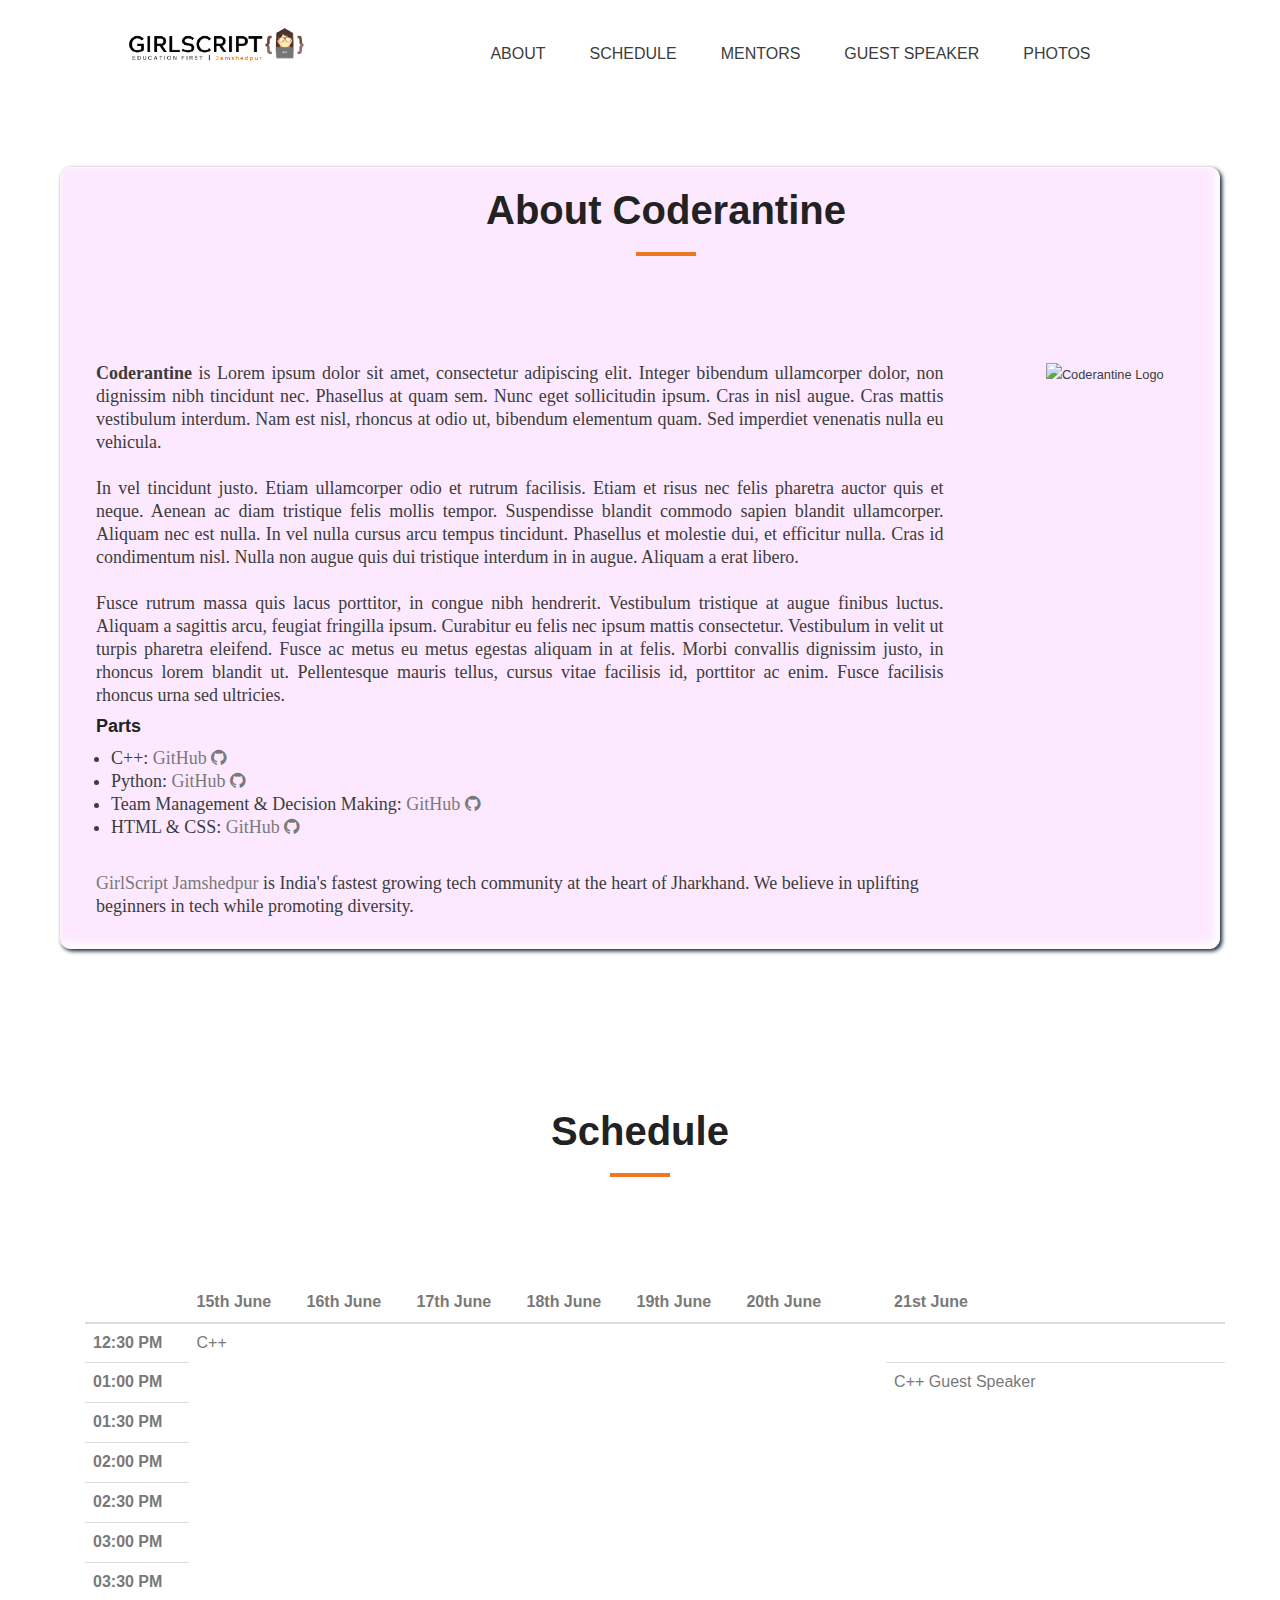
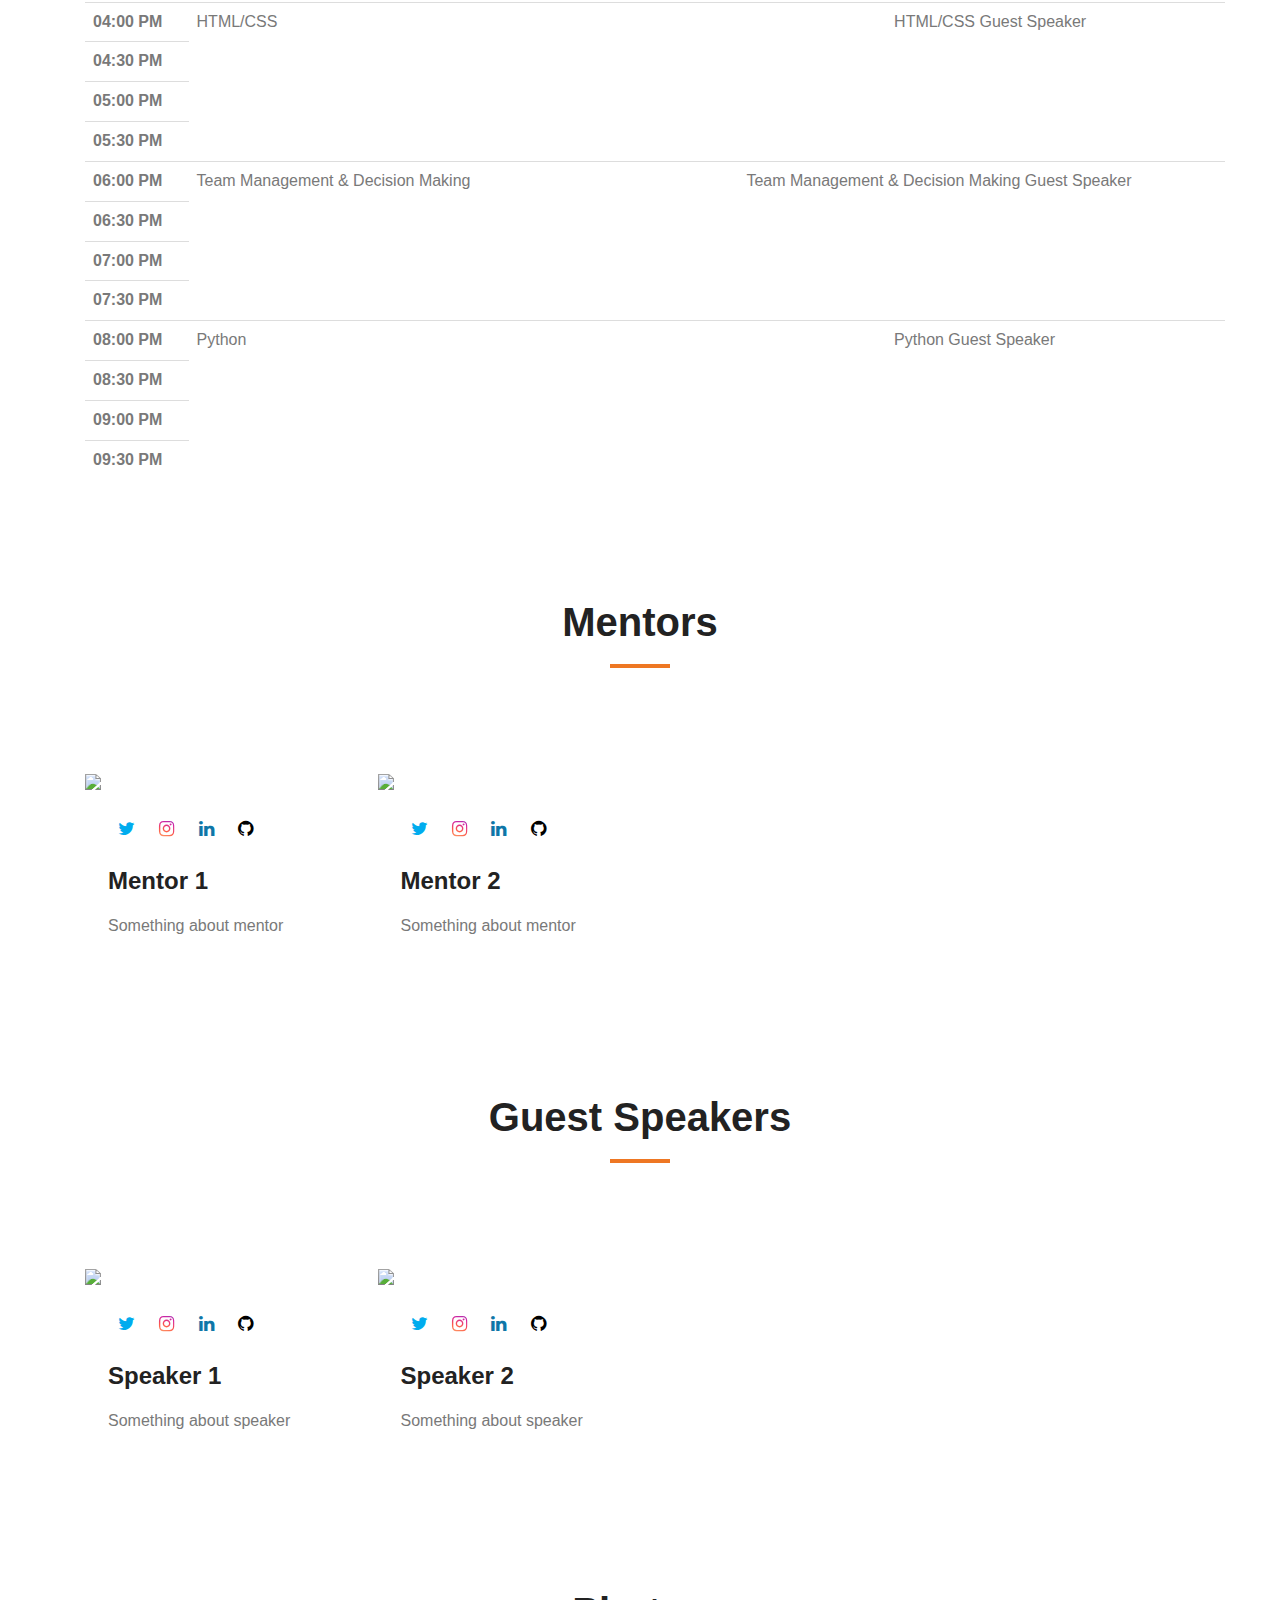
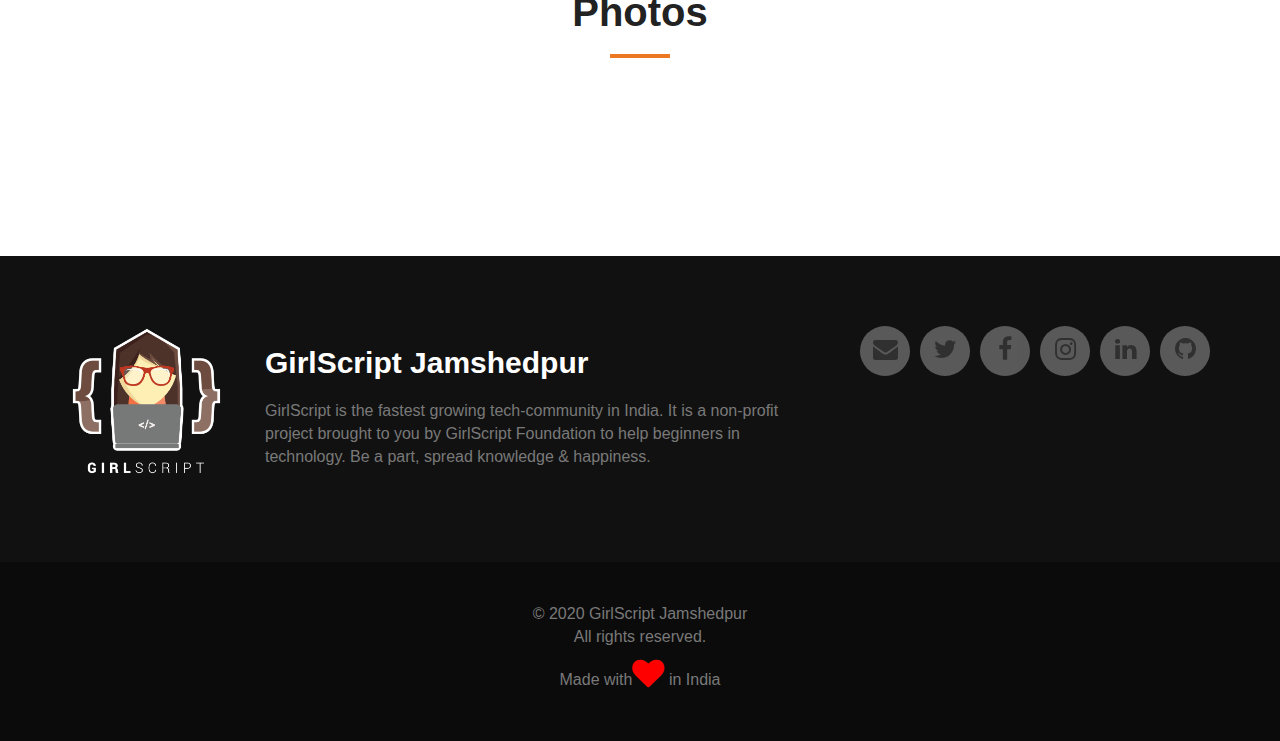
==== commit f3aeeaf3: "fix: edit spelling error" ====
--- a/coderantine.html
+++ b/coderantine.html
@@ -180,7 +180,7 @@
               "
             >
               <p class="mt-2 mb-3 fs-20px text-justify about-para">
-                <strong>Coderatine</strong> is Lorem ipsum dolor sit amet,
+                <strong>Coderantine</strong> is Lorem ipsum dolor sit amet,
                 consectetur adipiscing elit. Integer bibendum ullamcorper dolor,
                 non dignissim nibh tincidunt nec. Phasellus at quam sem. Nunc
                 eget sollicitudin ipsum. Cras in nisl augue. Cras mattis
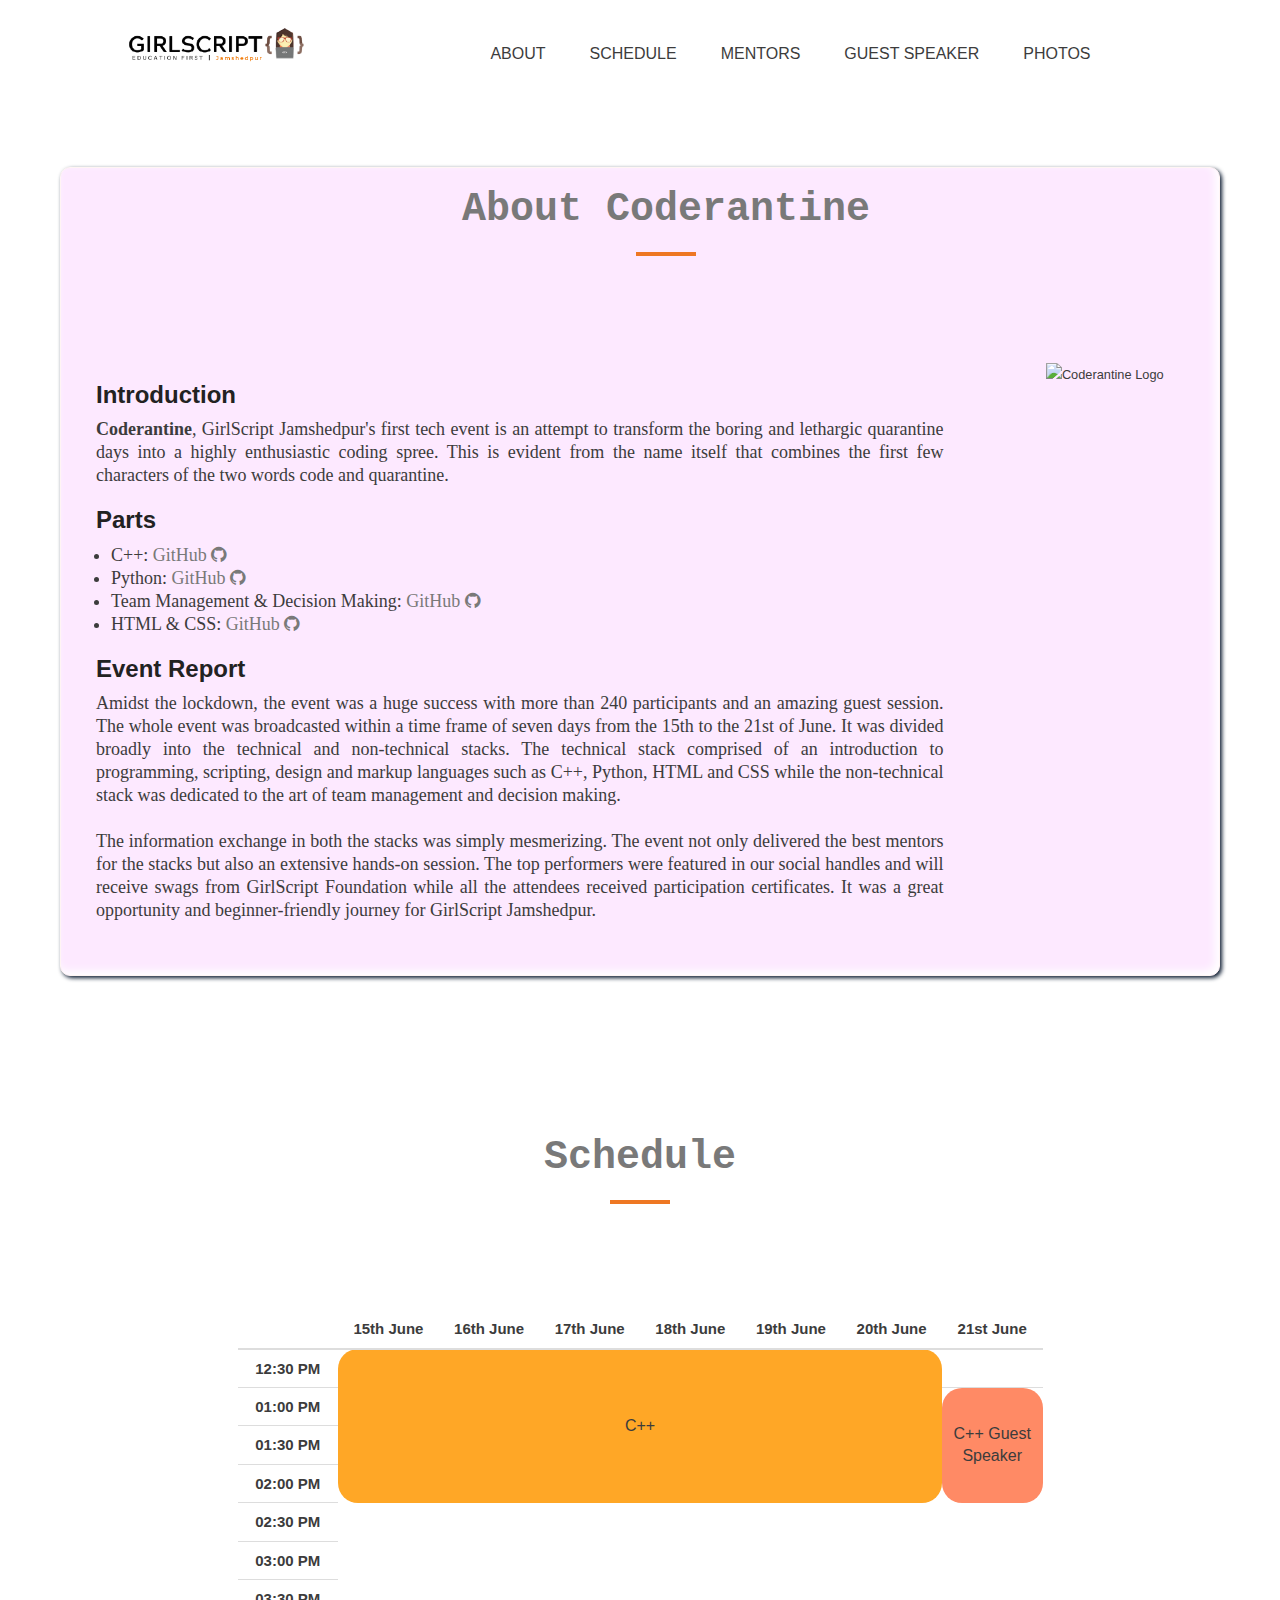
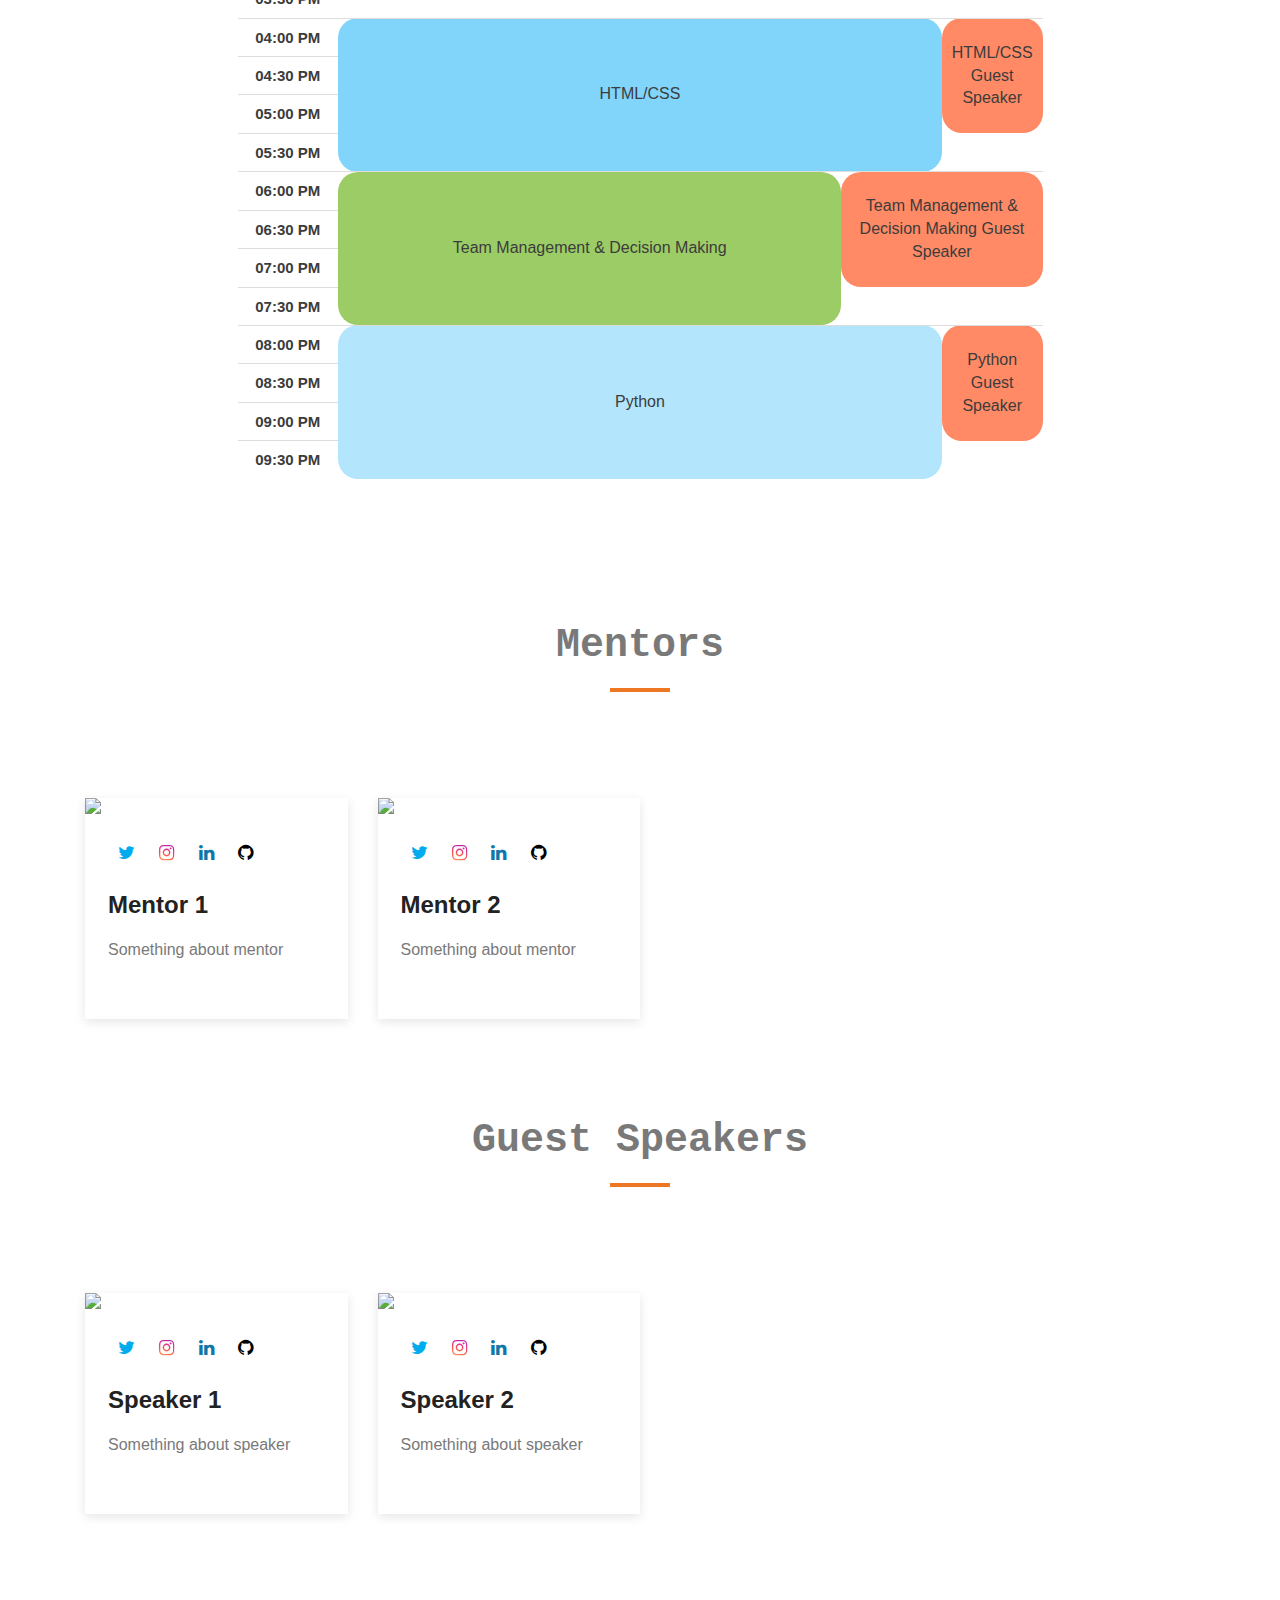
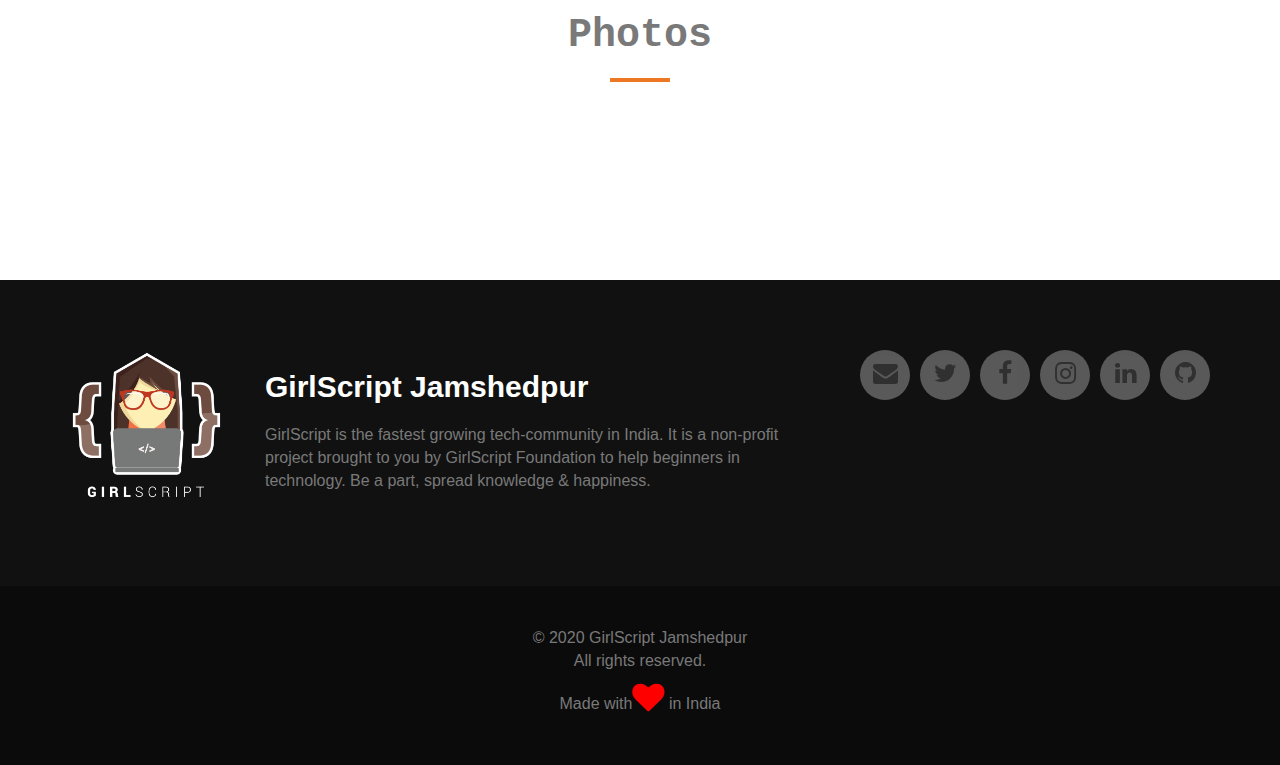
==== commit df4d827b: "fix: add requested changes" ====
--- a/coderantine.html
+++ b/coderantine.html
@@ -179,35 +179,15 @@
                 font-size: 18px;
               "
             >
+              <h3>Introduction</h3>
               <p class="mt-2 mb-3 fs-20px text-justify about-para">
-                <strong>Coderantine</strong> is Lorem ipsum dolor sit amet,
-                consectetur adipiscing elit. Integer bibendum ullamcorper dolor,
-                non dignissim nibh tincidunt nec. Phasellus at quam sem. Nunc
-                eget sollicitudin ipsum. Cras in nisl augue. Cras mattis
-                vestibulum interdum. Nam est nisl, rhoncus at odio ut, bibendum
-                elementum quam. Sed imperdiet venenatis nulla eu vehicula.
-                <br /><br />
-                In vel tincidunt justo. Etiam ullamcorper odio et rutrum
-                facilisis. Etiam et risus nec felis pharetra auctor quis et
-                neque. Aenean ac diam tristique felis mollis tempor. Suspendisse
-                blandit commodo sapien blandit ullamcorper. Aliquam nec est
-                nulla. In vel nulla cursus arcu tempus tincidunt. Phasellus et
-                molestie dui, et efficitur nulla. Cras id condimentum nisl.
-                Nulla non augue quis dui tristique interdum in in augue. Aliquam
-                a erat libero.
-                <br /><br />
-                Fusce rutrum massa quis lacus porttitor, in congue nibh
-                hendrerit. Vestibulum tristique at augue finibus luctus. Aliquam
-                a sagittis arcu, feugiat fringilla ipsum. Curabitur eu felis nec
-                ipsum mattis consectetur. Vestibulum in velit ut turpis pharetra
-                eleifend. Fusce ac metus eu metus egestas aliquam in at felis.
-                Morbi convallis dignissim justo, in rhoncus lorem blandit ut.
-                Pellentesque mauris tellus, cursus vitae facilisis id, porttitor
-                ac enim. Fusce facilisis rhoncus urna sed ultricies.
+                <strong>Coderantine</strong>, GirlScript&nbsp;Jamshedpur's first tech
+                event is an attempt to transform the boring and lethargic
+                quarantine days into a highly enthusiastic coding spree. This is
+                evident from the name itself that combines the first few
+                characters of the two words code and quarantine.
               </p>
-
-              <h4>Parts</h4>
-
+              <h3>Parts</h3>
               <ul style="padding-left: 15px;">
                 <li>
                   C++:
@@ -242,20 +222,28 @@
                   </a>
                 </li>
               </ul>
-
+              <h3>Event Report</h3>
+              <p class="mt-2 mb-3 fs-20px text-justify about-para">
+                Amidst the lockdown, the event was a huge success with more than
+                240 participants and an amazing guest session. The whole event
+                was broadcasted within a time frame of seven days from the 15th
+                to the 21st of June. It was divided broadly into the technical
+                and non-technical stacks. The technical stack comprised of an
+                introduction to programming, scripting, design and markup
+                languages such as C++, Python, HTML and CSS while the
+                non-technical stack was dedicated to the art of team management
+                and decision making.
+                <br />
+                <br />
+                The information exchange in both the stacks was simply
+                mesmerizing. The event not only delivered the best mentors for
+                the stacks but also an extensive hands-on session. The top
+                performers were featured in our social handles and will receive
+                swags from GirlScript&nbsp;Foundation while all the attendees
+                received participation certificates. It was a great opportunity
+                and beginner-friendly journey for GirlScript&nbsp;Jamshedpur.
+              </p>
               <br />
-              <p
-                class="about-para"
-                style="
-                  font-family: Georgia, 'Times New Roman', Times, serif;
-                  font-size: 18px;
-                "
-              >
-                <a href="#" class="clr-theme fw-bold">GirlScript Jamshedpur</a>
-                is India's fastest growing tech community at the heart of
-                Jharkhand. We believe in uplifting beginners in tech while
-                promoting diversity.
-              </p>
             </div>
             <div class="col-lg-3 col-md-4 col-sm-12 text-center">
               <img
@@ -607,10 +595,10 @@
           </div>
           <div class="col-lg-6 col-md-6 col-sm-6 col-xs-12">
             <div class="lv_footer_section">
-              <h2 style="color: white;">GirlScript Jamshedpur</h2>
+              <h2 style="color: white;">GirlScript&nbsp;Jamshedpur</h2>
               <p>
                 GirlScript is the fastest growing tech-community in India. It is
-                a non-profit project brought to you by GirlScript Foundation to
+                a non-profit project brought to you by GirlScript&nbsp;Foundation to
                 help beginners in technology. Be a part, spread knowledge &
                 happiness.
               </p>
--- a/css/style.css
+++ b/css/style.css
@@ -8,6 +8,7 @@
   --black: #3c3c3c;
   --white: #fff;
   --grey: #d7d7d7;
+  --schedule-font-color: #3c3c3c;
 }
 
 * {
@@ -57,6 +58,12 @@
     line-height: 1.1;
     font-weight: 700;
     color: #222222;
+}
+
+.heading-wrapper h1{
+    margin: 10px;
+    font-family: monospace;
+    color: inherit;
 }
 
 input,
@@ -240,6 +247,54 @@
 
 /*#status img {}*/
 
+/*-- Schedule Table CSS --*/
+.schedule-area{
+    margin-top: 20px;
+}
+.schedule-container{
+    padding: 25px;
+    width: 75%;
+    color: var(--schedule-font-color);
+}
+.schedule-table {
+    table-layout: fixed;
+    text-align: center;
+    vertical-align: middle;
+}
+.schedule-table th[scope="row"] {
+    font-size: 15px;
+    text-align: center;
+}
+.schedule-table th[scope="col"] {
+    font-size: 15px;
+    text-align: center;
+}
+.schedule-table td {
+    border-radius: 20px;
+    overflow: visible;
+}
+.schedule-table td[rowspan] {
+    vertical-align: middle;
+}
+.schedule-table-earth {
+    background-color: #ffa726;
+}
+.schedule-table-mercury {
+    background-color: #9ccc65;
+}
+.schedule-table-venus {
+    background-color: #ff8a65;
+}
+.schedule-table-mars {
+    background-color: #b3e5fc;
+}
+.schedule-table-jupiter {
+    background-color: #81d4fa;
+}
+.schedule-table-saturn {
+    background-color: #26c6da;
+}
+
 /*-- Header Css Start --*/
 
 .lv_header_wrapper {
@@ -3014,11 +3069,23 @@
     box-shadow: 0px 3px 10px rgba(0, 0, 0, 0.1);
 }
 
+.latest-event-wrap{
+    box-shadow: 0px 3px 10px rgba(0, 0, 0, 0.1);
+}
+
+.profile-wrap{
+    box-shadow: 0px 3px 10px rgba(0, 0, 0, 0.1);
+}
+
 .news-img{
     position: relative;
 }
 
 .event-img{
+    position: relative;
+}
+
+.profile-img{
     position: relative;
 }
 
@@ -3047,6 +3114,18 @@
     transform: scale(.8);
     transition: all 0.5s;
 }
+.profile-img:before{
+    position: absolute;
+    left: 0;
+    top: 0;
+    width: 100%;
+    height: 100%;
+    background: #000;
+    content: "";
+    opacity: 0;
+    transform: scale(.8);
+    transition: all 0.5s;
+}
 
 .latest-news-wrap:hover .news-img:before{
     opacity: .5;
@@ -3056,6 +3135,11 @@
 .latest-event-wrap:hover .event-img:before{
     opacity: .1;
     transform: scale(1.15);
+}
+
+.profile-wrap:hover .profile-img:before{
+    opacity: .1;
+    transform: scale(1);
 }
 
 .deat{
